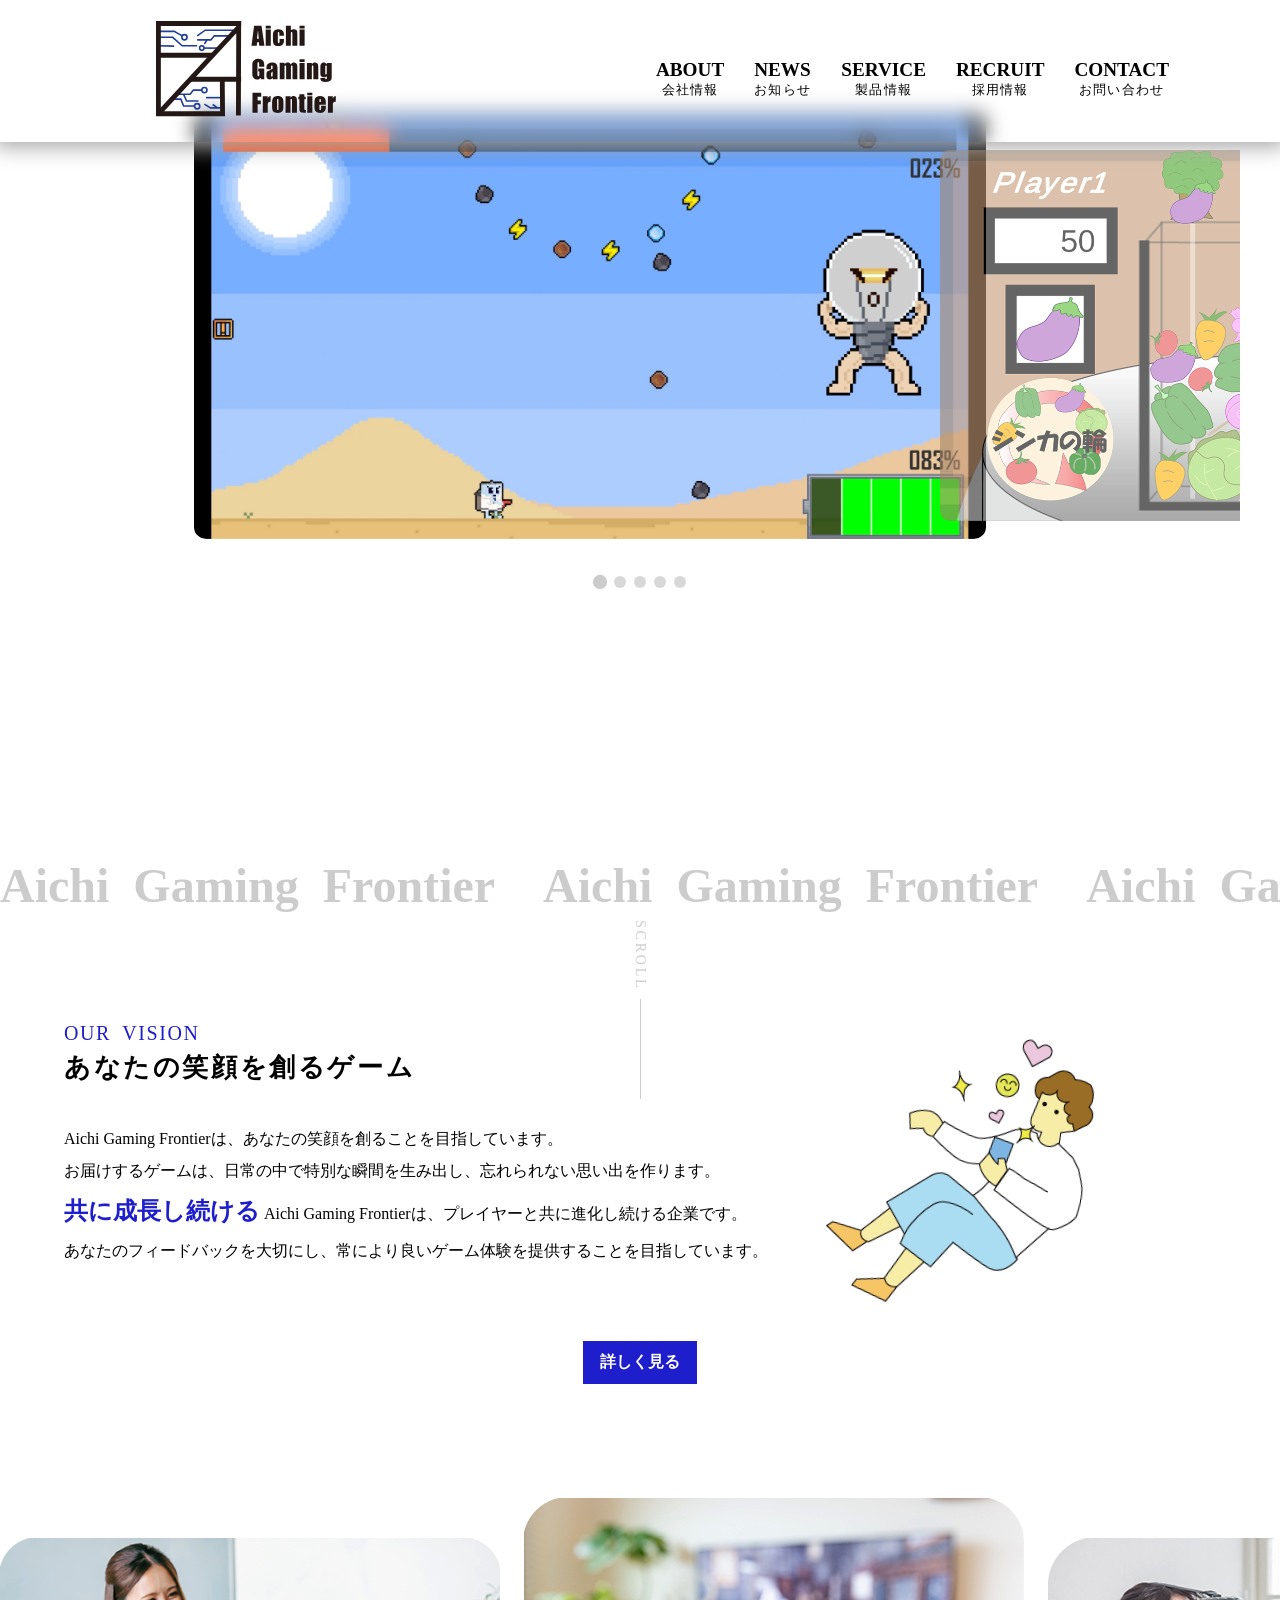
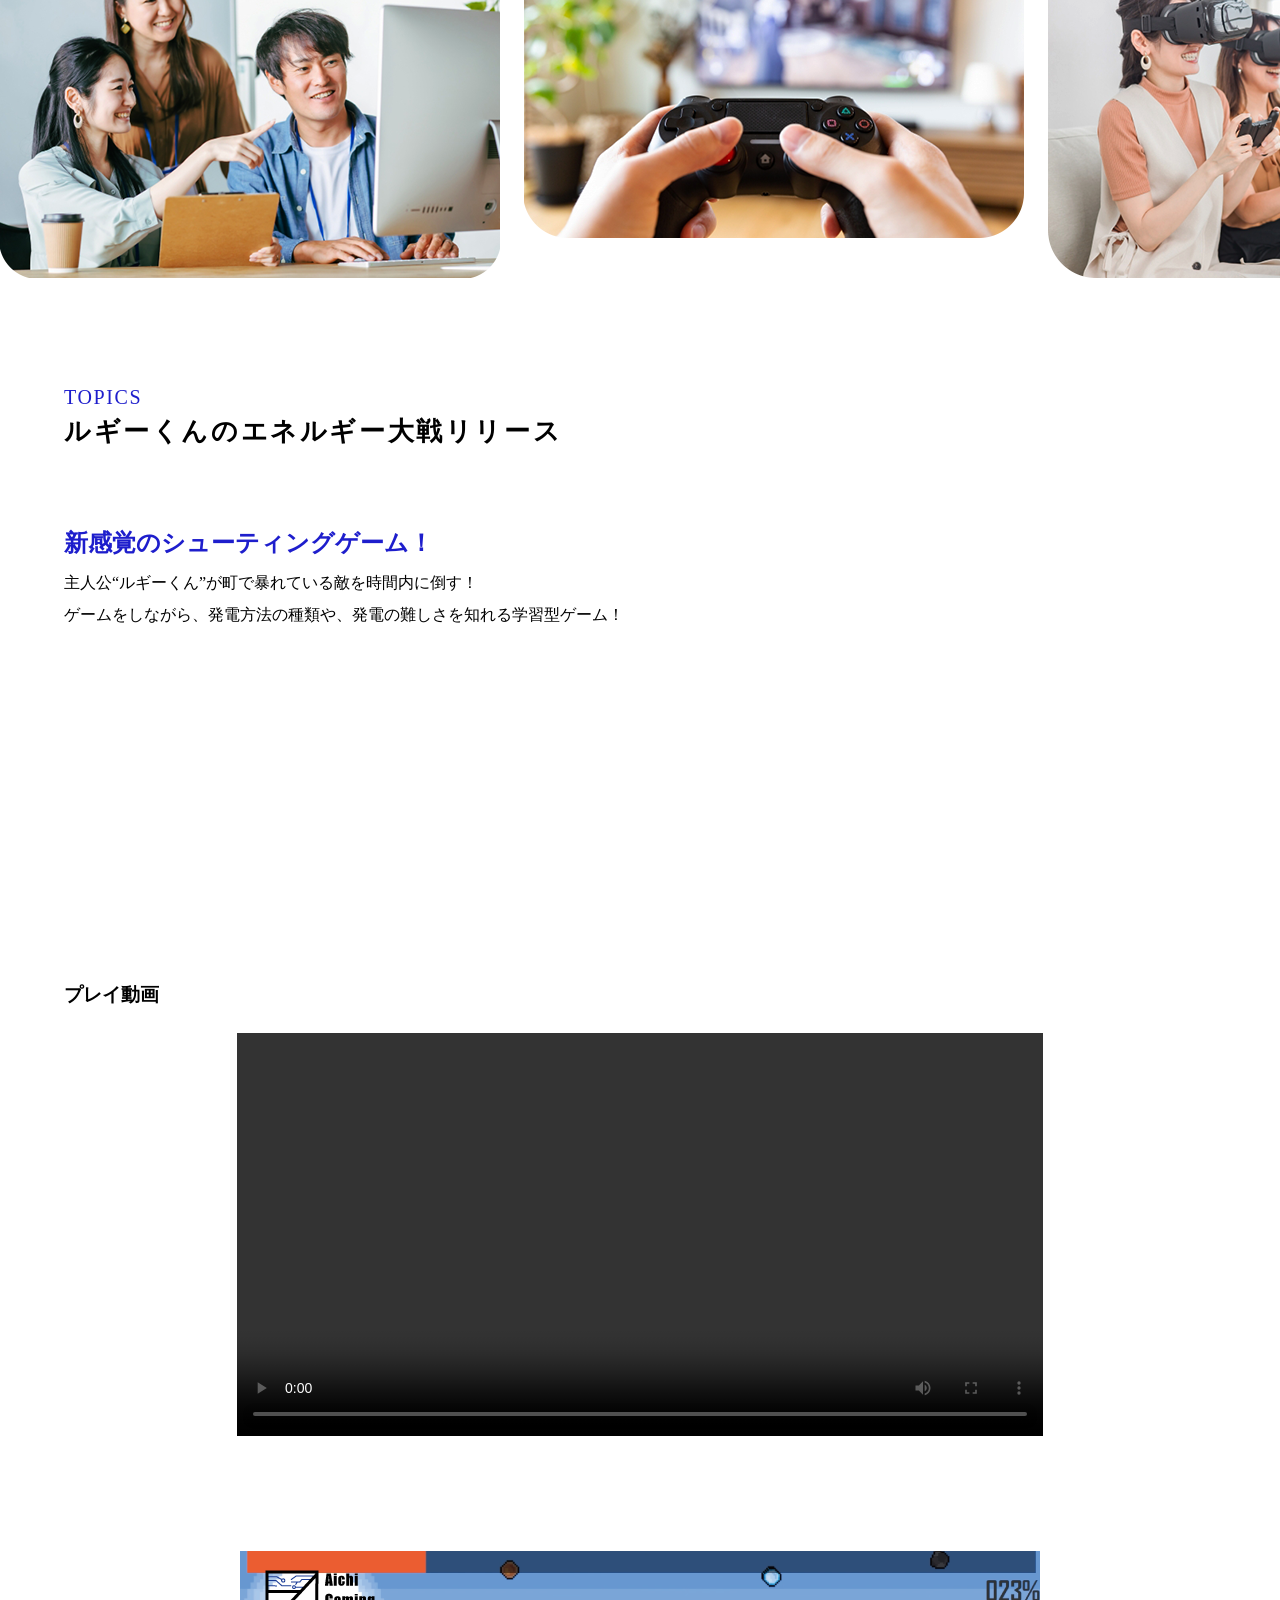
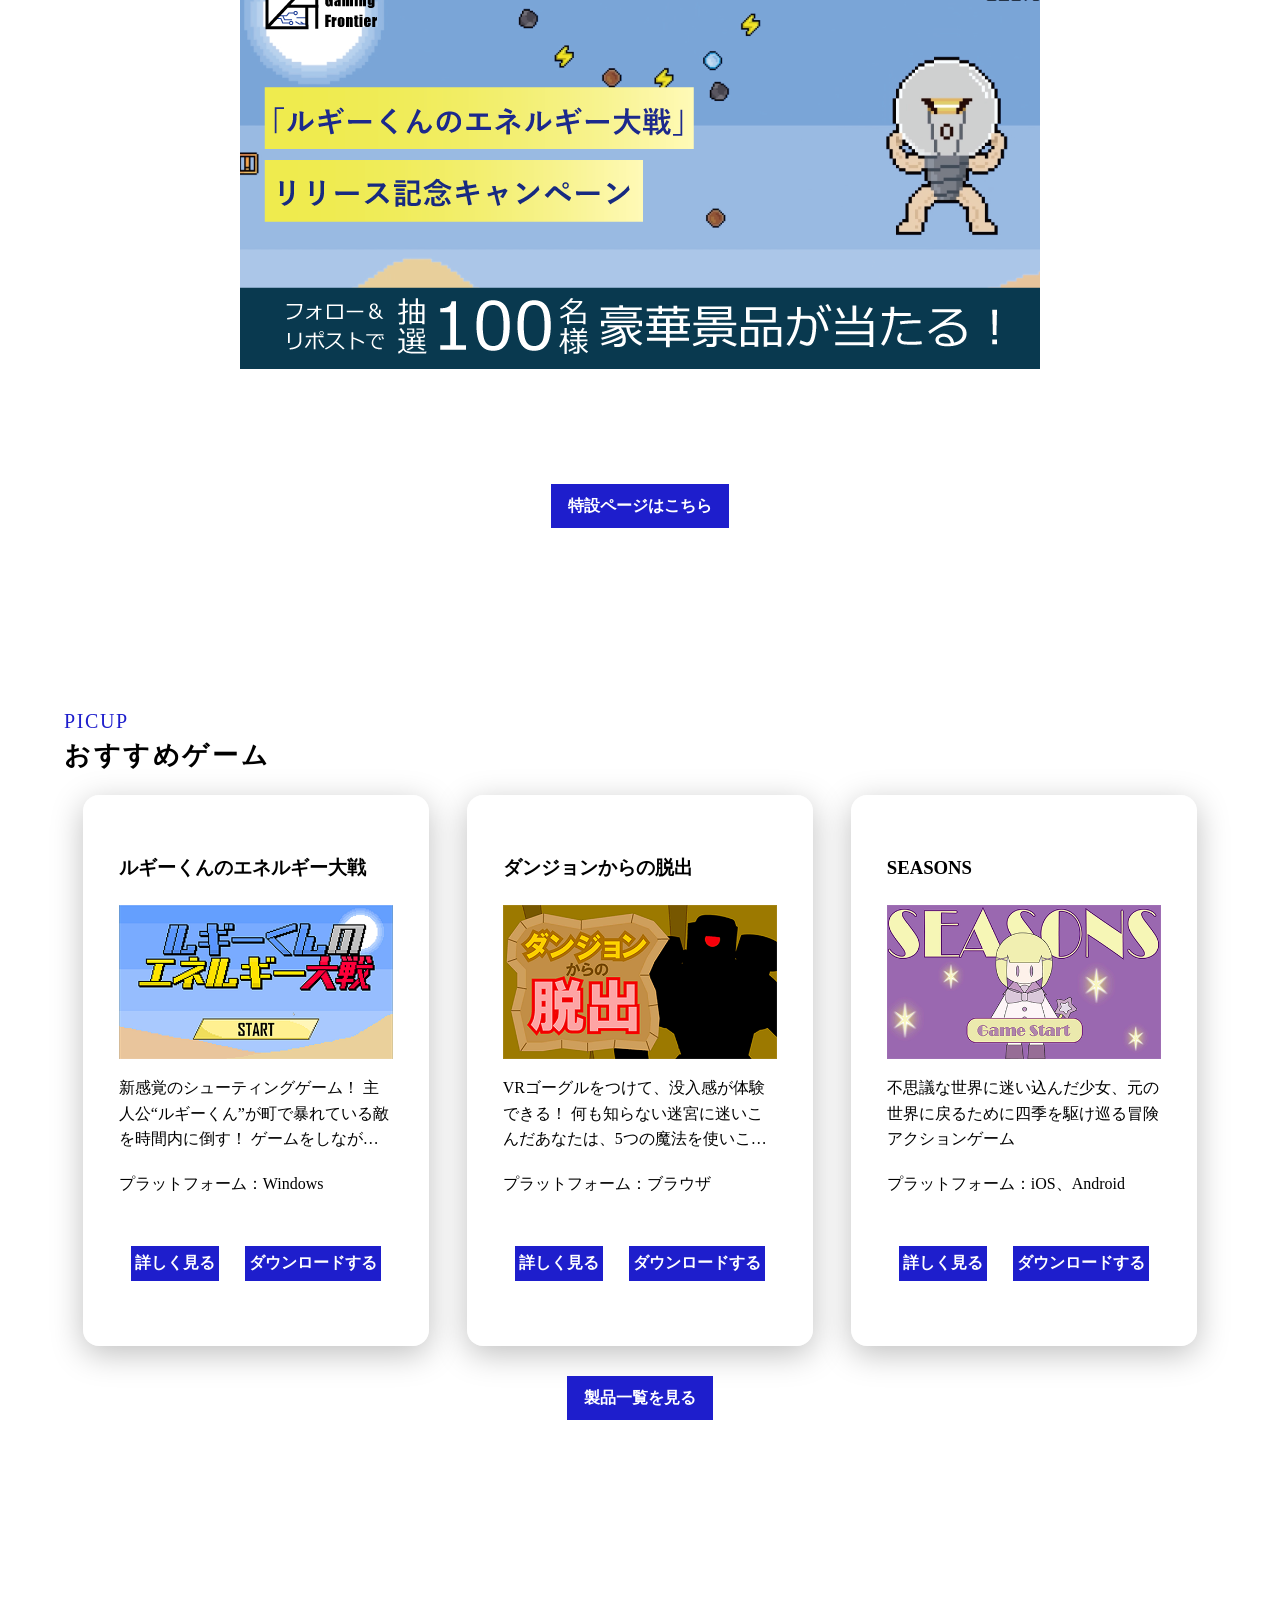
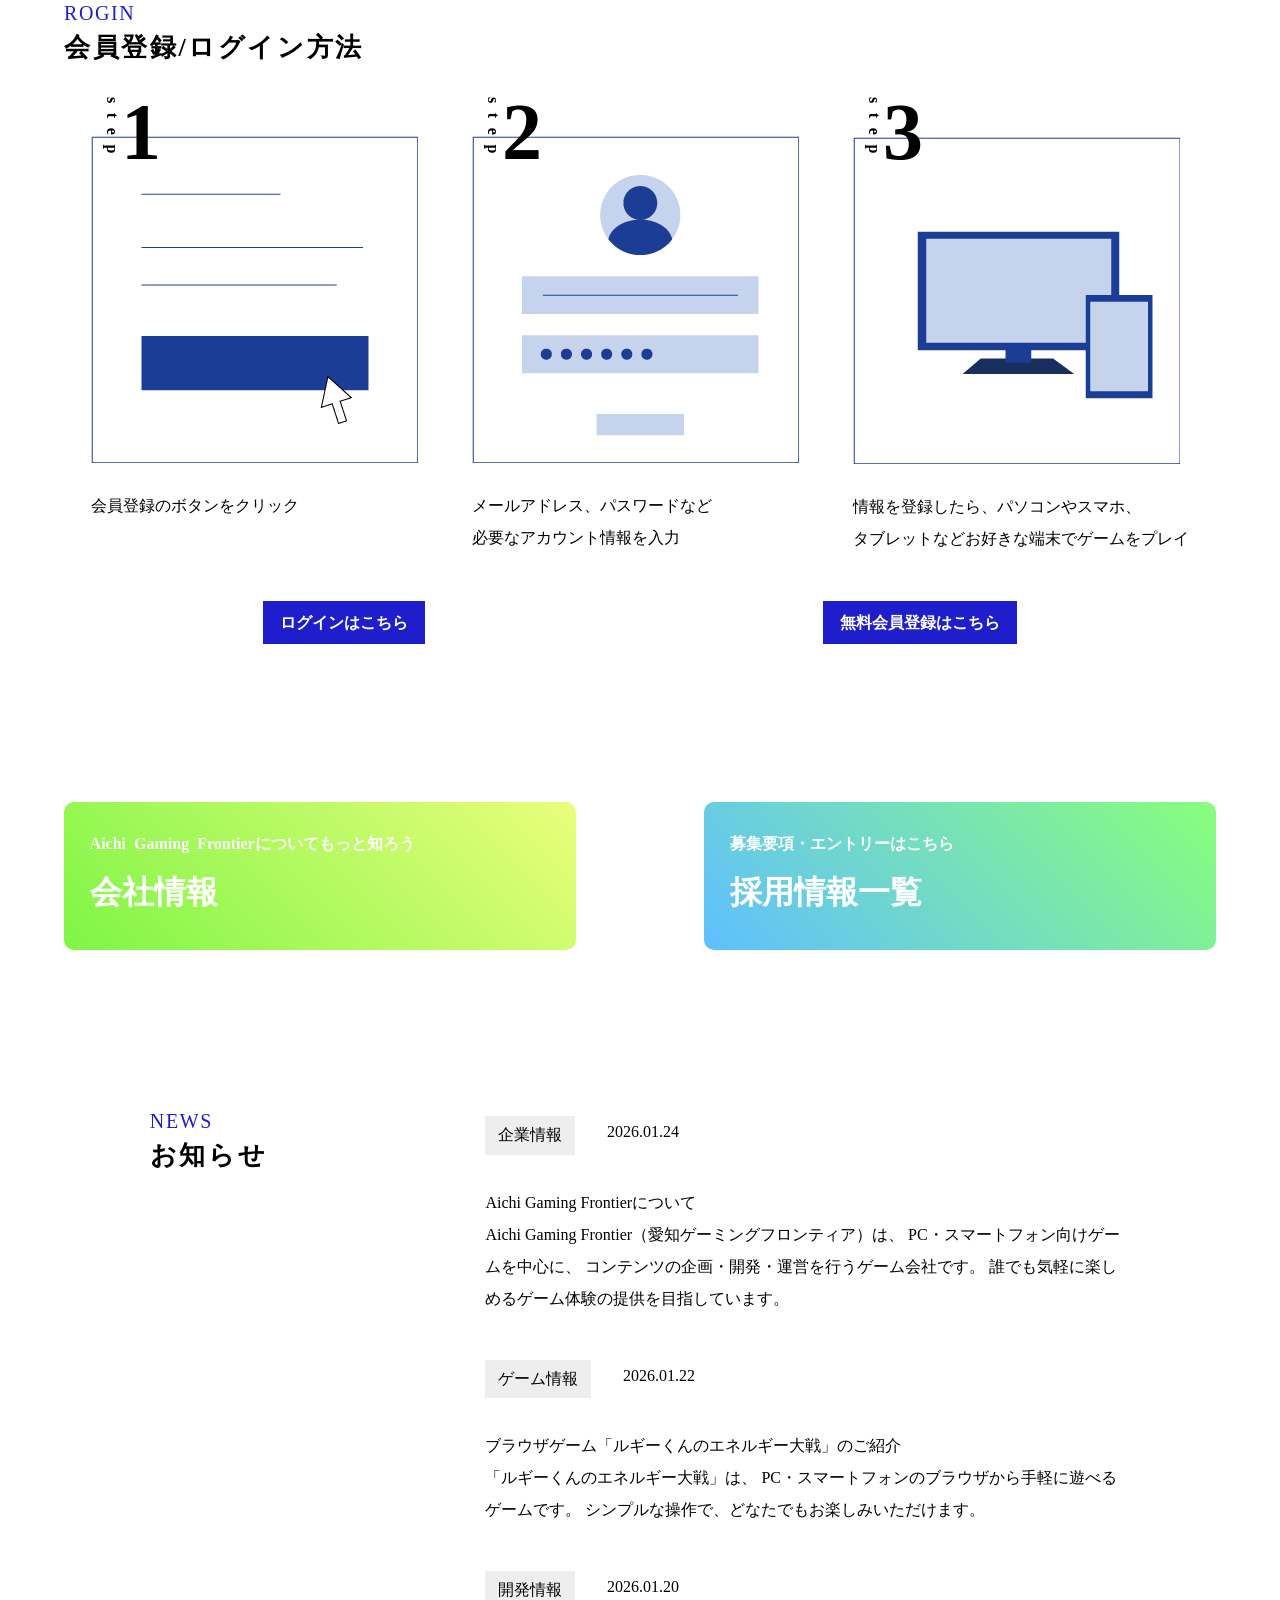
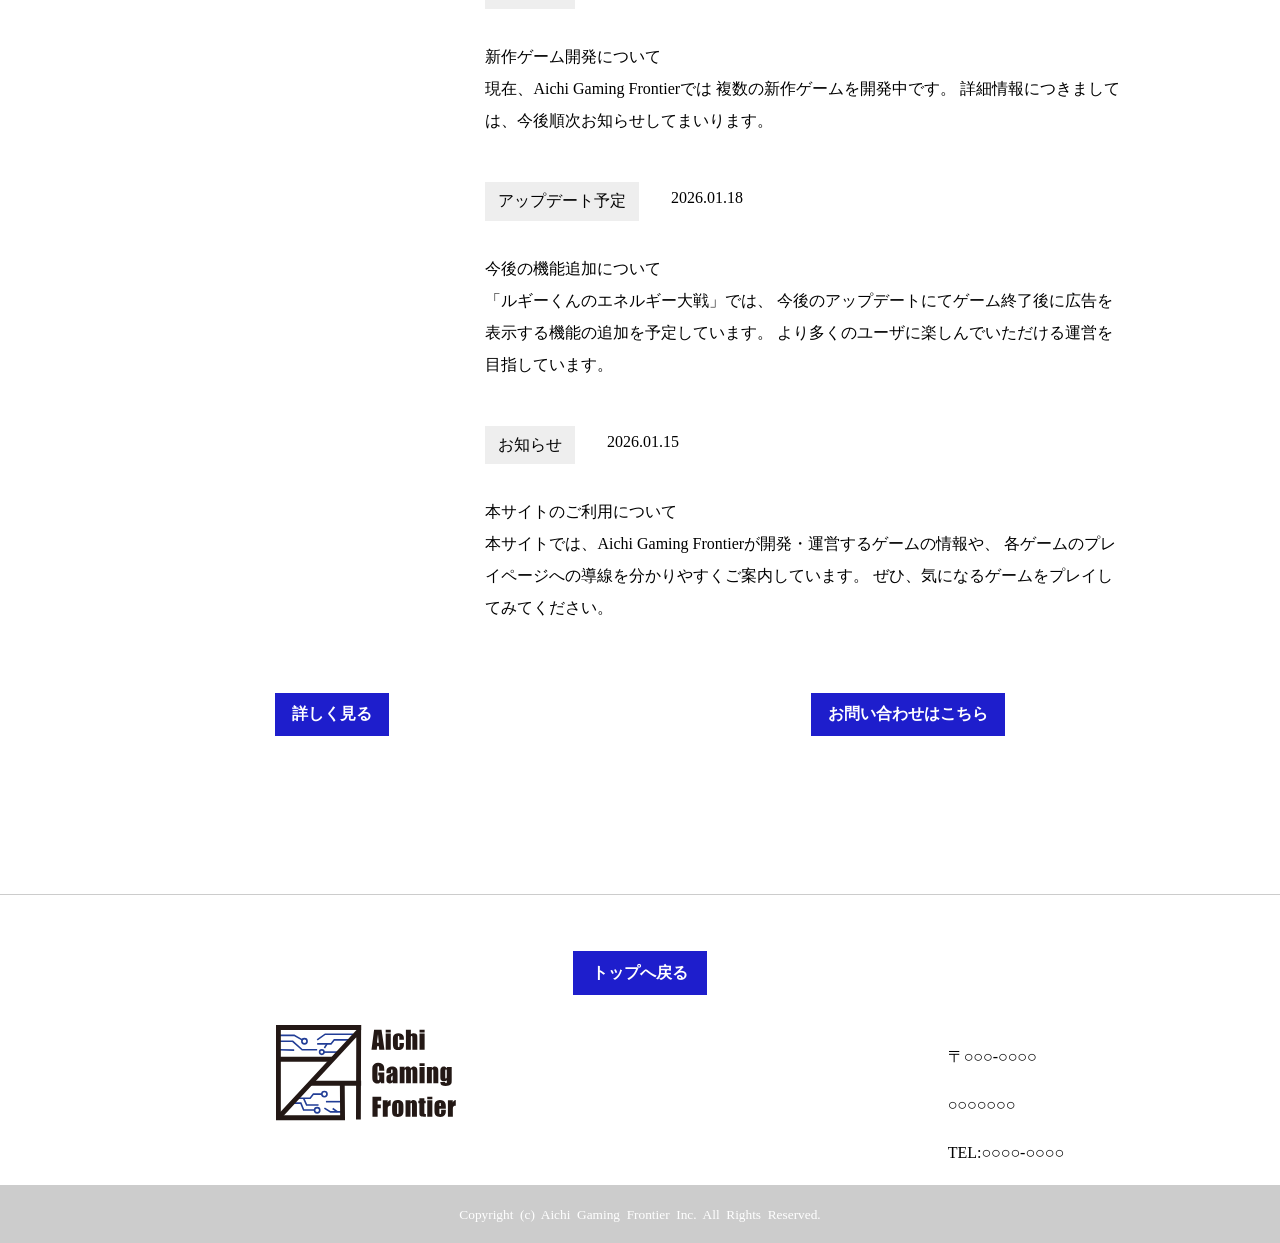
==== index.html @ b4a95373 "アビリンピックで模範解答として使用されたWebサイトです。" ====
<!DOCTYPE html>
<html lang="ja">
<head>
    <meta charset="UTF-8">
    <meta name="viewport" content="width=device-width, initial-scale=1.0">
    <title>Aichi&ensp;Gaming&ensp;Frontier</title>
    <link rel="stylesheet" href="style.css">
    <link rel="stylesheet" href="style-sp.css">
    <link rel="icon" href="./image/logo.png">
</head>
<body>
    <header class="header">
        <h1><a href="index.html"><img src="image/logo.svg" alt="Aichi Gaming Frontier" class="logo"></a></h1>
        <input type="checkbox" id="input">
        <label for="input" class="open"><span></span></label>
        <nav class="head-nav">
            <ul>
                <li>
                    <a href="dummy.html">
                        <span class="nav-en">ABOUT</span>
                        <span class="nav-ja">会社情報</span>
                    </a>
                </li>
                <li>
                    <a href="">
                        <span class="nav-en">NEWS</span>
                        <span class="nav-ja">お知らせ</span>
                    </a>
                </li>
                <li>
                    <a href="service.html">
                        <span class="nav-en">SERVICE</span>
                        <span class="nav-ja">製品情報</span>
                    </a>
                </li>
                <li>
                    <a href="">
                        <span class="nav-en">RECRUIT</span>
                        <span class="nav-ja">採用情報</span>
                    </a>
                </li>
                <li>
                    <a href="">
                        <span class="nav-en">CONTACT</span>
                        <span class="nav-ja">お問い合わせ</span>
                    </a>
                </li>
            </ul>
        </nav>
    </header>
    <div id="loading">
        <div class="loading-inner">
            <div class="loading-logo"><img src="image/logo.svg" alt="Aichi Gaming Frontier"></div>
            <p class="loading-text">NOW LOADING</p>
        </div>
    </div>
    <div class="carousel">
        <div class="carousel-track">
            <div class="slide">
                <img src="image/main_1.png" alt="ルギーくんのエネルギー大戦のプレイ画面">
            </div>
            <div class="slide">
                <img src="image/main-2.png" alt="フードゲームのプレイ画面">
            </div>
            <div class="slide">
                <img src="image/main-3.png" alt="Clean in the Seaのタイトル画面">
            </div>
            <div class="slide">
                <img src="image/main_4.png" alt="より良い町作り計画のタイトル画面">
            </div>
            <div class="slide">
                <img src="image/main_5.PNG" alt="SEASONSのタイトル画面">
            </div>
        </div>
        <div class="dots"></div>
    </div>
    <main class="main">
        <div class="scroll">
            <div class="scrollbar-text">
                <span>scroll</span>
            </div>
            <div class="scrollbar"></div>
        </div>
        <div class="marquee">
            <div class="marquee__inner">
                <span>Aichi&ensp;Gaming&ensp;Frontier</span>
                <span>Aichi&ensp;Gaming&ensp;Frontier</span>
                <span>Aichi&ensp;Gaming&ensp;Frontier</span>
            </div>
        </div>
        <section class="content">
            <h2>
                <span class="cont-en">OUR&ensp;VISION</span>
                <span class="cont-ja">あなたの笑顔を創るゲーム</span>
            </h2>
            <div class="flex-between">
                <p>Aichi Gaming Frontierは、あなたの笑顔を創ることを目指しています。<br>
                    お届けするゲームは、日常の中で特別な瞬間を生み出し、忘れられない思い出を作ります。
                    <br><span class="impact">共に成長し続ける</span>
                    Aichi Gaming Frontierは、プレイヤーと共に進化し続ける企業です。<br>あなたのフィードバックを大切にし、常により良いゲーム体験を提供することを目指しています。
                </p>
                <div class="float-wrap">
                    <img src="image/float.png" alt="スマホからにこちゃんマークやハートマークが飛び出しているイラスト" class="float-img">
                </div>
            </div>
            <a href="game.html" class="btn">詳しく見る</a>           
        </section>
        <div class="slider">
            <div class="slider-track">
                <img src="image/slide_1.png" />
                <img src="image/slide_2.png" />
                <img src="image/slide_3.png" />
                <img src="image/slide_4.png" />
                <img src="image/slide_5.png" />
                <img src="image/slide_6.png" />
                <img src="image/slide_7.png" />

                <img src="image/slide_1.png" />
                <img src="image/slide_2.png" />
                <img src="image/slide_3.png" />
                <img src="image/slide_4.png" />
                <img src="image/slide_5.png" />
                <img src="image/slide_6.png" />
                <img src="image/slide_7.png" />
            </div>
        </div>


        <section class="content">
            <h2>
                <span class="cont-en">TOPICS</span>
                <span class="cont-ja">ルギーくんのエネルギー大戦リリース</span>
            </h2>
            <img src="" alt="">
            <p><span class="impact">新感覚のシューティングゲーム！</span><br>主人公“ルギーくん”が町で暴れている敵を時間内に倒す！<br>
                ゲームをしながら、発電方法の種類や、発電の難しさを知れる学習型ゲーム！</p>
            <div class="img-wrap">
                <img src="image/game_1.PNG" alt="操作方法を紹介する画面の写真" class="fade-img">
                <img src="image/game_2.PNG" alt="リトライとタイトル画面へ遷移する画面の写真" class="fade-img">
                <img src="image/game_3.PNG" alt="風力発電の説明画面" class="fade-img">
            </div>
            <h3>プレイ動画</h3>
            <video src="image/ルギーくんのエネルギー大戦.mp4" controls></video>
            <img src="image/campaign.png" alt="リリース記念キャンペーン「ルギーくんのエネルギー大戦」リリースを記念して、豪華賞品がもらえるキャンペーンを開催！今すぐプレイしてSNSでシェアしよう！" class="campaign">
            <a href="rugi.html" class="btn">特設ページはこちら</a>           
        </section>


        <section class="content">
            <h2>
                <span class="cont-en">PICUP</span>
                <span class="cont-ja">おすすめゲーム</span>
            </h2>
            <div class="flex">
            <article class="service picup">
                    <h3>ルギーくんのエネルギー大戦</h3>
                    <img src="image/service_1.png" alt="">
                    <div class="service-body">
                        <p class="description">
                        新感覚のシューティングゲーム！
                        主人公“ルギーくん”が町で暴れている敵を時間内に倒す！
                        ゲームをしながら、発電方法の種類や、発電の難しさを知れる学習型ゲーム！
                        </p>
                        <p>プラットフォーム：Windows</p>
                    </div>
                    <div class="service-footer">
                        <a href="dummy.html" class="btn">詳しく見る</a>
                        <a href="dummy.html" class="btn">ダウンロードする</a>
                    </div>
                </article>
                <article class="service picup">
                    <h3>ダンジョンからの脱出</h3>
                    <img src="image/service_2.PNG" alt="">
                    <div class="service-body">
                        <p class="description">VRゴーグルをつけて、没入感が体験できる！
                            何も知らない迷宮に迷いこんだあなたは、5つの魔法を使いこなしてアイテムをゲットし、見事脱出できるか？
                        </p>
                        <p>プラットフォーム：ブラウザ</p>
                    </div>
                    <div class="service-footer">
                        <a href="dummy.html" class="btn">詳しく見る</a>                
                        <a href="dummy.html" class="btn">ダウンロードする</a>
                    </div>
                </article>
                <article class="service picup">
                    <h3>SEASONS</h3>
                    <img src="image/service_3.PNG" alt="">
                    <div class="service-body">
                        <p class="description">不思議な世界に迷い込んだ少女、元の世界に戻るために四季を駆け巡る冒険アクションゲーム</p>
                        <p>プラットフォーム：iOS、Android</p>
                    </div>
                    <div class="service-footer">
                        <a href="dummy.html" class="btn">詳しく見る</a>
                        <a href="dummy.html" class="btn">ダウンロードする</a>
                    </div>
                </article>
            </div>
            <a href="service.html" class="btn">製品一覧を見る</a>         
        </section>
        <section class="content">
            <h2>
                <span class="cont-en">ROGIN</span>
                <span class="cont-ja">会員登録/ログイン方法</span>
            </h2>
            <div class="flex">
                <div class="step-cont">
                    <span class="step">step</span>
                    <span class="step-num">1</span>
                    <img src="image/kaiin_1.png" alt="">
                    <p>会員登録のボタンをクリック</p>
                </div>
                <div class="step-cont">
                    <span class="step">step</span>
                    <span class="step-num">2</span>
                    <img src="image/kaiin_2.png" alt="">
                    <p>メールアドレス、パスワードなど<br>必要なアカウント情報を入力</p>
                </div>         
                <div class="step-cont">
                    <span class="step">step</span>
                    <span class="step-num">3</span>
                    <img src="image/kaiin_3.png" alt="">
                    <p>情報を登録したら、パソコンやスマホ、<br>タブレットなどお好きな端末でゲームをプレイ</p>
                </div>                
            </div>
            <div class="flex">
                <a href="dummy.html" class="btn">ログインはこちら</a>
                <a href="dummy.html" class="btn">無料会員登録はこちら</a>
            </div>
        </section>


        <div class="content flex-info">
            <a href="dummy.html" class="company-info">
                <p>Aichi&ensp;Gaming&ensp;Frontierについてもっと知ろう</p>
                <p>会社情報</p>
            </a>
            <a href="dummy.html" class="recruit-info">
                <p>募集要項・エントリーはこちら</p>
                <p>採用情報一覧</p>
            </a>
        </div>


        <section class="content">
            <div class="flex">
                <h2>
                    <span class="cont-en">NEWS</span>
                    <span class="cont-ja">お知らせ</span>
                </h2>
                <ul class="news">
                    <li>
                        <a href="dummy.html" class="news-a">
                            <div class="news-data">
                                <p class="tag">企業情報</p>
                                <p class="date">2026.01.24</p>
                            </div>
                            <p>Aichi Gaming Frontierについて<br>Aichi Gaming Frontier（愛知ゲーミングフロンティア）は、
                            PC・スマートフォン向けゲームを中心に、
                            コンテンツの企画・開発・運営を行うゲーム会社です。
                            誰でも気軽に楽しめるゲーム体験の提供を目指しています。</p>                
                        </a>
                    </li>
                    <li>
                        <a href="dummy.html" class="news-a">
                        <div class="news-data">
                            <p class="tag">ゲーム情報</p>
                            <p class="date">2026.01.22</p>
                        </div>
                        <p>ブラウザゲーム「ルギーくんのエネルギー大戦」のご紹介<br>「ルギーくんのエネルギー大戦」は、
                        PC・スマートフォンのブラウザから手軽に遊べるゲームです。
                        シンプルな操作で、どなたでもお楽しみいただけます。</p>                
                        </a>
                    </li>
                    <li>
                        <a href="dummy.html" class="news-a">
                            <div class="news-data">
                                <p class="tag">開発情報</p>
                                <p class="date">2026.01.20</p>
                            </div>
                            <p>新作ゲーム開発について<br>現在、Aichi Gaming Frontierでは
                            複数の新作ゲームを開発中です。
                            詳細情報につきましては、今後順次お知らせしてまいります。</p>
                        </a>
                    </li>
                    <li>
                        <a href="dummy.html" class="news-a">
                            <div class="news-data">
                                <p class="tag">アップデート予定</p>
                                <p class="date">2026.01.18</p>
                            </div>
                            <p>今後の機能追加について<br>「ルギーくんのエネルギー大戦」では、
                            今後のアップデートにてゲーム終了後に広告を表示する機能の追加を予定しています。
                            より多くのユーザに楽しんでいただける運営を目指しています。</p>
                        </a>                    
                    </li>
                    <li>
                        <a href="dummy.html" class="news-a">
                            <div class="news-data">
                                <p class="tag">お知らせ</p>
                                <p class="date">2026.01.15</p>
                            </div>
                            <p>本サイトのご利用について<br>本サイトでは、Aichi Gaming Frontierが開発・運営するゲームの情報や、
                            各ゲームのプレイページへの導線を分かりやすくご案内しています。
                            ぜひ、気になるゲームをプレイしてみてください。</p>
                        </a>                    
                    </li>
                </ul>
            </div>
            <div class="flex">
                <a href="dummy.html" class="btn">詳しく見る</a>
                <a href="dummy.html" class="btn">お問い合わせはこちら</a>
            </div>
        </section>


    </main>
    <footer class="footer">
        <a href="#" class="btn">トップへ戻る</a>
        <div class="flex">
            <div>
                <a href="index.html">
                    <img src="image/logo.svg" alt="Aichi Gaming Frontier" class="logo">
                </a>
            </div>
            <div>
                <p>〒○○○-○○○○</p>
                <p>○○○○○○○</p>
                <p>TEL:○○○○-○○○○</p>
            </div>
        </div>
        <div class="footer-small">
            <p><small>Copyright&ensp;(c)&ensp;Aichi&ensp;Gaming&ensp;Frontier&ensp;Inc.&ensp;All&ensp;Rights&ensp;Reserved.</small></p>
        </div>
    </footer>
    <script src="js/script.js"></script>
</body>
</html>
---- style.css ----
@charset 'utf-8';
/*共通部分*/
*{
    box-sizing: border-box;
}
html{
    scroll-behavior: smooth;
}
body{
    margin: 0;
    line-height: 2;
    font-size: 1em;
    font-family: "游ゴシック";
}
img,video{
    max-width: 100%;
    height: auto;
}
.flex{
    display: flex;
    justify-content: space-around;
}
.flex-wrap{
    align-items: flex-start;
    display: flex;
    justify-content: space-around;
    flex-wrap: wrap;
}
.flex-between{
    display: flex;
    justify-content: space-between;
}
.btn {
    display: block;
    text-decoration: none;
    color: #ffffff;
    font-weight: bold;
    background: #1e1ecc;
    padding: 0.5% 1.5%;
    margin: 30px auto;
    width: fit-content;
    position: relative;
    overflow: hidden;
    &::after{
        content: "";
        position: absolute;
        inset: -50%;
        background: linear-gradient(
            120deg,
            transparent 40%,
            rgba(255,255,255,0.8) 50%,
            transparent 60%
        );
        transform: translateX(-100%);
        opacity: 0;  
    }
    &:hover::after {
        animation: shine 0.6s ease-out;
    }
}
.impact{
    background: #ffffff;
    color: #1e1ecc;
    font-weight: bold;
    font-size: 1.5rem;
}
@keyframes shine {
  0% {
    transform: translateX(-100%);
    opacity: 0;
  }
  20% {
    opacity: 1;
  }
  100% {
    transform: translateX(100%);
    opacity: 0;
  }
}


/*header*/
.header{
    display: flex;
    justify-content: space-between;
    padding: 0 6rem;
    align-items: center;
    background-color: #ffffff;
    box-shadow: 0 0 20px 5px #a7a6a6;
    position: fixed;
    top: 0;
    left: 0;
    width: 100%;
    z-index: 1000;
    background: rgba(255, 255, 255, 0.3);
    backdrop-filter: blur(10px);
    -webkit-backdrop-filter: blur(10px);
}
#input{
    display: none;
}
.logo{
    display: block;
    margin: auto;
    width: 60%;
    height: auto;
}
.header ul{
    display: flex;
}
.header li{
    list-style: none;
    margin-inline: 15px;
}
.header a{
    color: black;
    text-decoration: none;
    transition: 0.3s;
    &:hover{
        color: #1e1ecc;
    }
}
.nav-en{
    text-align: center;
    font-size: 1.2rem;
    font-weight: bold;
}
.nav-ja{
    text-align: center;
    display: block;
    line-height: .08rem;
    letter-spacing: .08rem;
    font-size: 0.8rem;
}
.main-img{
    width: 100%;
    margin-top: 10%;
}


/*main*/
main{
    margin-top: 200px;
}
.cont-en{
    font-family: "Arial Black";
    font-size: 20px;
    font-weight: 400;
    letter-spacing: .08em;
    line-height: 1.5;
    display: block;
    margin-top: 8px;
    color: #1e1ecc;
}
.cont-ja{
    font-size: 26px;
    font-weight: bold;
    letter-spacing: .1em;
    line-height: 1.5;
    display: block;
}
.content{
    padding: 5%;
}


/*スライダー*/
.carousel{
    position: relative;
    max-width: 1200px;
    margin: 100px auto auto auto;
    padding: 50px;
    overflow: hidden;
}
.carousel-track{
    display: flex;
    transition: transform 0.8s ease;
}
.slide{
    flex: 0 0 60%;
    margin: 0 10px;
    transition: transform 0.3s ease;
    opacity: 0.6;
}
.slide img{
    width: 100%;
    height: auto;
    border-radius: 10px;
    display: block;
    gap: 50px;
}
.slide.active{
    transform: scale(1.2);
    opacity: 1;
}
.dots{
    display: flex;
    justify-content: center;
    margin-top: 5%;
    gap: 8px;
}
.dot{
    width: 12px;
    height: 12px;
    border-radius: 50%;
    background: #d8d8d8;
    cursor: pointer;
    transition: background 0.3s;
}
.dot.active{
    background: #ccc;
    scale: calc(1.2);
}


/*ローディング画面*/
#loading {
  position: fixed;
  inset: 0;
  background: linear-gradient(120deg, #0f2027, #203a43, #2c5364);
  display: flex;
  justify-content: center;
  align-items: center;
  z-index: 9999;
}

.loading-inner {
  text-align: center;
}

.loading-logo {
    width: 200px;
    opacity: 0;
    transform: translateX(-40px);
    transition: opacity 0.6s ease, transform 0.6s ease;
}
.loading-logo.is-active {
    opacity: 1;
    transform: translateX(0);
}

.loading-text {
    margin-top: 16px;
    font-size: 2rem;
    letter-spacing: 0.2em;
    opacity: 0;
    transition: opacity 0.4s ease;
}
.loading-text.is-active {
    opacity: 0.6;
}


/*スクロール*/
.scrollbar{
    position: relative;
    height: 200px;
}
.scrollbar-text{
  display: inline-block;
  position: absolute;
  bottom: -200px;
  padding: 10px 10px 110px;
  color: #ccc;
  font-size: 14px;
  line-height: 1;
  letter-spacing: 0.2em;
  text-transform: uppercase;
  writing-mode: vertical-lr;
  left: 50%;
  transform: translateX(-50%);
}
.scrollbar{
  position: absolute;
  left: 50%;
  transform: translateX(-50%);
  bottom: 1px;
}
.scrollbar::after {
  content: "";
  position: absolute;
  bottom: -200px;
  left: 0;
  width: 1px;
  height: 100px;
  background: #ccc;
  animation: liner 2.5s cubic-bezier(1, 0, 0, 1) infinite;
}
@keyframes liner {
  0% {
    transform: scale(1, 0);
    transform-origin: 0 0;
  }
  30% {
    transform: scale(1, 1);
    transform-origin: 0 0;
  }
  70% {
    transform: scale(1, 1);
    transform-origin: 0 100%;
  }
  100% {
    transform: scale(1, 0);
    transform-origin: 0 100%;
  }
}


/*無限スライド*/
.slider {
  overflow: hidden;
  width: 100%;
  height: 100%;
  padding: 40px 0;
}
.slider-track {
  display: flex;
  width: fit-content;
  animation: scroll 10s linear infinite;
}
.slider-track img {
  object-fit: cover;
  margin-right: 24px;
  border-radius: 20px;
}
.slider-track img:nth-child(odd) {
  transform: translateY(20px);
}
.slider-track img:nth-child(even) {
  transform: translateY(-20px);
}
@keyframes scroll {
  from {
    transform: translateX(0);
  }
  to {
    transform: translateX(-50%);
  }
}


/*ふわふわ浮いているようなアニメーション*/
.float-wrap{
    position: relative;
}
.float-img{
    display: block;
    margin: 0 auto;
    rotate: 8deg;
    animation: float 4s ease-in-out infinite;
    margin-top: -30%;
    margin-left: -50%;
}
@keyframes float {
  0% {
    transform: translateY(0) scale(1);
  }
  50% {
    transform: translateY(-12px) scale(1.02);
  }
  100% {
    transform: translateY(0) scale(1);
  }
}


/*ルギーくん*/
.campaign{
    display: block;
    margin: 10% auto;
}
.marquee {
    width: 100%;
    overflow: hidden;
    white-space: nowrap;
}
.marquee__inner {
    display: inline-flex;
    animation: marquee 15s linear infinite;
}
.marquee__inner span {
    font-weight: bold;
    padding-right: 3rem;
    font-size: 3rem;
    color: #ccc;
}
@keyframes marquee {
  0% {
    transform: translateX(0);
  }
  100% {
    transform: translateX(-50%);
  }
}
video{
    display: block;
    margin: auto;
    width: 70%;
}

.img-wrap{
   position: relative;
   width: 100%;
   margin-bottom: 30%;
}
.fade-img{
  position: absolute;
  left: 0;
  opacity: 0;
  animation-name: fade_in_image;
  animation-duration: 12s;
  animation-iteration-count: infinite;
}
.fade-img:nth-child(2){
  animation-delay: 4s;
}
.fade-img:nth-child(3){
  animation-delay: 8s;
}
@keyframes fade_in_image{
  0%{opacity: 0;}
  10%{ opacity: 1;}
  33%{opacity: 1; }
  43%{ opacity: 0;}
  100%{opacity: 0;}
}


/*ピックアップ*/
.picup{
    width: 30%;
}


/*会員登録/ログイン方法*/
.step-cont{
    position: relative;
    & img{
        margin-top: 15%;
    }
}
.step{
    position: absolute;
    top: 10px;
    left: 5px;
    writing-mode: vertical-lr;
    letter-spacing: 0.6rem;
    font-weight: bold;
}
.step-num{
    position: absolute;
    top: -35px;
    left: 30px;
    font-weight: bold;
    font-size: 5rem;
}


/*会社情報・採用情報一覧*/
.company-info,
.recruit-info{
    position: relative;
    display: block;
    width: 100%;
    padding: 20px;
    margin-bottom: 20px;
    border: none;
    overflow: hidden;
    text-decoration: none;
    border-radius: 10px;
    box-sizing: border-box;
    background: linear-gradient(45deg, #7ef547, #eafe7b);

    & p {
        position: relative;
        color: #ffffff;
        font-weight: bold;
        z-index: 3;
        margin: 0;
    }

    & p:nth-child(2) {
        font-size: 2rem;
    }

    &:hover p {
        color: #7ef547;
        z-index: 1000;
    }

    &::before {
        content: "";
        position: absolute;
        inset: 0;
        border: 4px solid #7ef547;
        border-radius: 10px;
        opacity: 0;
        z-index: 2;
        pointer-events: none;
        transition: opacity 0.3s;
    }
    &::after {
        content: "";
        position: absolute;
        width: 200%;
        height: 200%;
        background: #ffffff;
        border-radius: 50%;
        top: 100%;
        left: 100%;
        transform: translate(-50%, -50%) scale(0);
        opacity: 0;
        pointer-events: none;
        z-index: 1;
        transition: transform 0.6s ease-out;
    }

    &:hover::after {
        transform: translate(-50%, -50%) scale(3);
        opacity: 1;
    }

    &:hover::before {
        opacity: 1;
    }
}

.recruit-info{
    background: linear-gradient(45deg, #5fbfff, #8afe7b);

    &:hover p {
        color: #5fbfff;
    }

    &::before {
        border: 4px solid #5fbfff;
    }
}

@media (min-width: 767px){

    .flex-info{
        display: flex;
        justify-content: space-around;
        padding: 0;
    }

    .company-info,
    .recruit-info{
        width: 40%;
        padding: 2%;
        margin: 5%;
    }
}


/*お知らせ*/
.news{
    width: 60%;
    & li{
        list-style: none;
    }
}
.news-a{
    display: block;
    padding: 1%;
    color: #000;
    text-decoration: none;
    transition: 0.3s;
    &:hover{
        background: #eeeeee;
    }
    &:hover .tag{
        background-color: #ffffff;
    }
}
.news-data{
    display: flex;
    gap: 2rem;
}
.tag{
    display: block;
    background-color: #eeeeee;
    width: fit-content;
    padding: 0.5% 2%;

}


/*ゲーム紹介*/
.services {
    display: grid;
    grid-template-columns: repeat(2, 1fr);
    gap: 150px;
    align-items: stretch;
}
.service {
    display: flex;
    flex-direction: column;
    padding: 3%;
    background: rgba(255, 255, 255, 0.2);
    backdrop-filter: blur(10px);
    border-radius: 16px;
    border: 1px solid rgba(255, 255, 255, 0.3);
    box-shadow: 0 8px 32px rgba(0, 0, 0, 0.25);
}
.service-body {
    flex: 1;
}
.description {
    display: -webkit-box;
    -webkit-line-clamp: 3;
    -webkit-box-orient: vertical;
    overflow: hidden;
    line-height: 1.6;
}
.service-footer {
    display: flex;
    margin-top: auto;
}


/*footer*/
.footer-small{
    text-align: center;
    background: #ccc;
    color: #ffffff;
    padding: 1%;
    & p{
        margin: 0;
    }
}
.footer{
    margin-top: 5%;
    padding-top: 2%;
    border-top: 1px solid #ccc;
}
---- style-sp.css ----
@charset 'utf-8';
@media screen and (max-width:767px) {
  .services {
    grid-template-columns: 1fr;
  }
  .flex-between{
    display: block;
  }
  .flex{
    display: block;
  }
  .float-img{
    width: 60%;
    margin-top: 10%;
    margin-left: 15%;
  }
  .scrollbar-text{
    bottom: 70px;
  }
  .scrollbar::after{
    bottom: 70px;
  }
  .img-wrap{
    margin-bottom: 80%;
  }
  .picup{
    width: 100%;
    margin: 10% auto;
  }
  .step-cont{
    display: block;
    margin: 25% auto;
  }
  .step-cont img{
    display: block;
    margin: auto;
  }
  .step{
    top: -30px;
    left: 25px;
  }
  .step-num{
    top: -75px;
    left: 50px;
  }
  .news{
    width: 100%;
    padding: 0;
  }
  .footer img{
    display: block;
    margin: auto;
  }
  .footer .flex{
    text-align: center;
    display: block;
    margin: auto;
  }
  .header{
    padding: 0;
  }
  .logo{
    width: 30%;
    margin-left: 30px;
  }
  .nav-ja{
    display: inline;
  }
  /*ハンバーガーメニュー*/
  .head-nav{
    display: flex;
    justify-content: center;
    align-items: center;
    text-align: center;
    position: fixed;
    width: 100%;
    left: 100%;
    top: 0;
    width: 100vw;
    height: 100vh;
    background-color: #fff;
    color: #000;
    z-index: 100;
    line-height: 3;
    transition: 0.5s;
    border-radius: 0;
  }
  .head-nav ul{
    padding: 0;
    display: block;
    width: 100%;
  }
  .head-nav li{
    border-bottom: 1px solid #1e1ecc;
    padding: 5px;
    text-align: left;
  }
  .head-nav li:hover{
    border-bottom: 2px solid #1e1ecc;
  }

  .head-nav li:hover a{
    color: #1e1ecc;
  }
  .nav-en{
    text-align: left;
    margin: 10px;
    display: inline;
  }
  .open{
    display: flex;
    justify-content: center;
    align-items: center;
    width: 60px;
    height: 60px;
    background-color: #1e1ecc;
    position: absolute;
    top: 15px;
    right: 10px;
    cursor: pointer;
    z-index: 1000;
  }
  .open span,.open span::before,.open span::after{
    content: '';
    display: block;
    width: 25px;
    height: 3px;
    background-color: #fff;
    position: absolute;
    transition: 0.5s;
  }
  .open span::before{
    bottom: 10px;
  }
  .open span::after{
    top: 10px;
  }
  #input:checked~.open span{
    background: rgba(255, 255, 255, 0);
  }
  #input:checked~.open span::before{
    bottom: 0px;
    transform: rotate(45deg);
  }
  #input:checked~.open span::after{
    top: 0px;
    transform: rotate(-45deg);
  }
  .head-nav ul{
    display: block;
  }
  #input:checked~.head-nav{
    left: 0;
  }
  #input{
    display: none;
  }
}
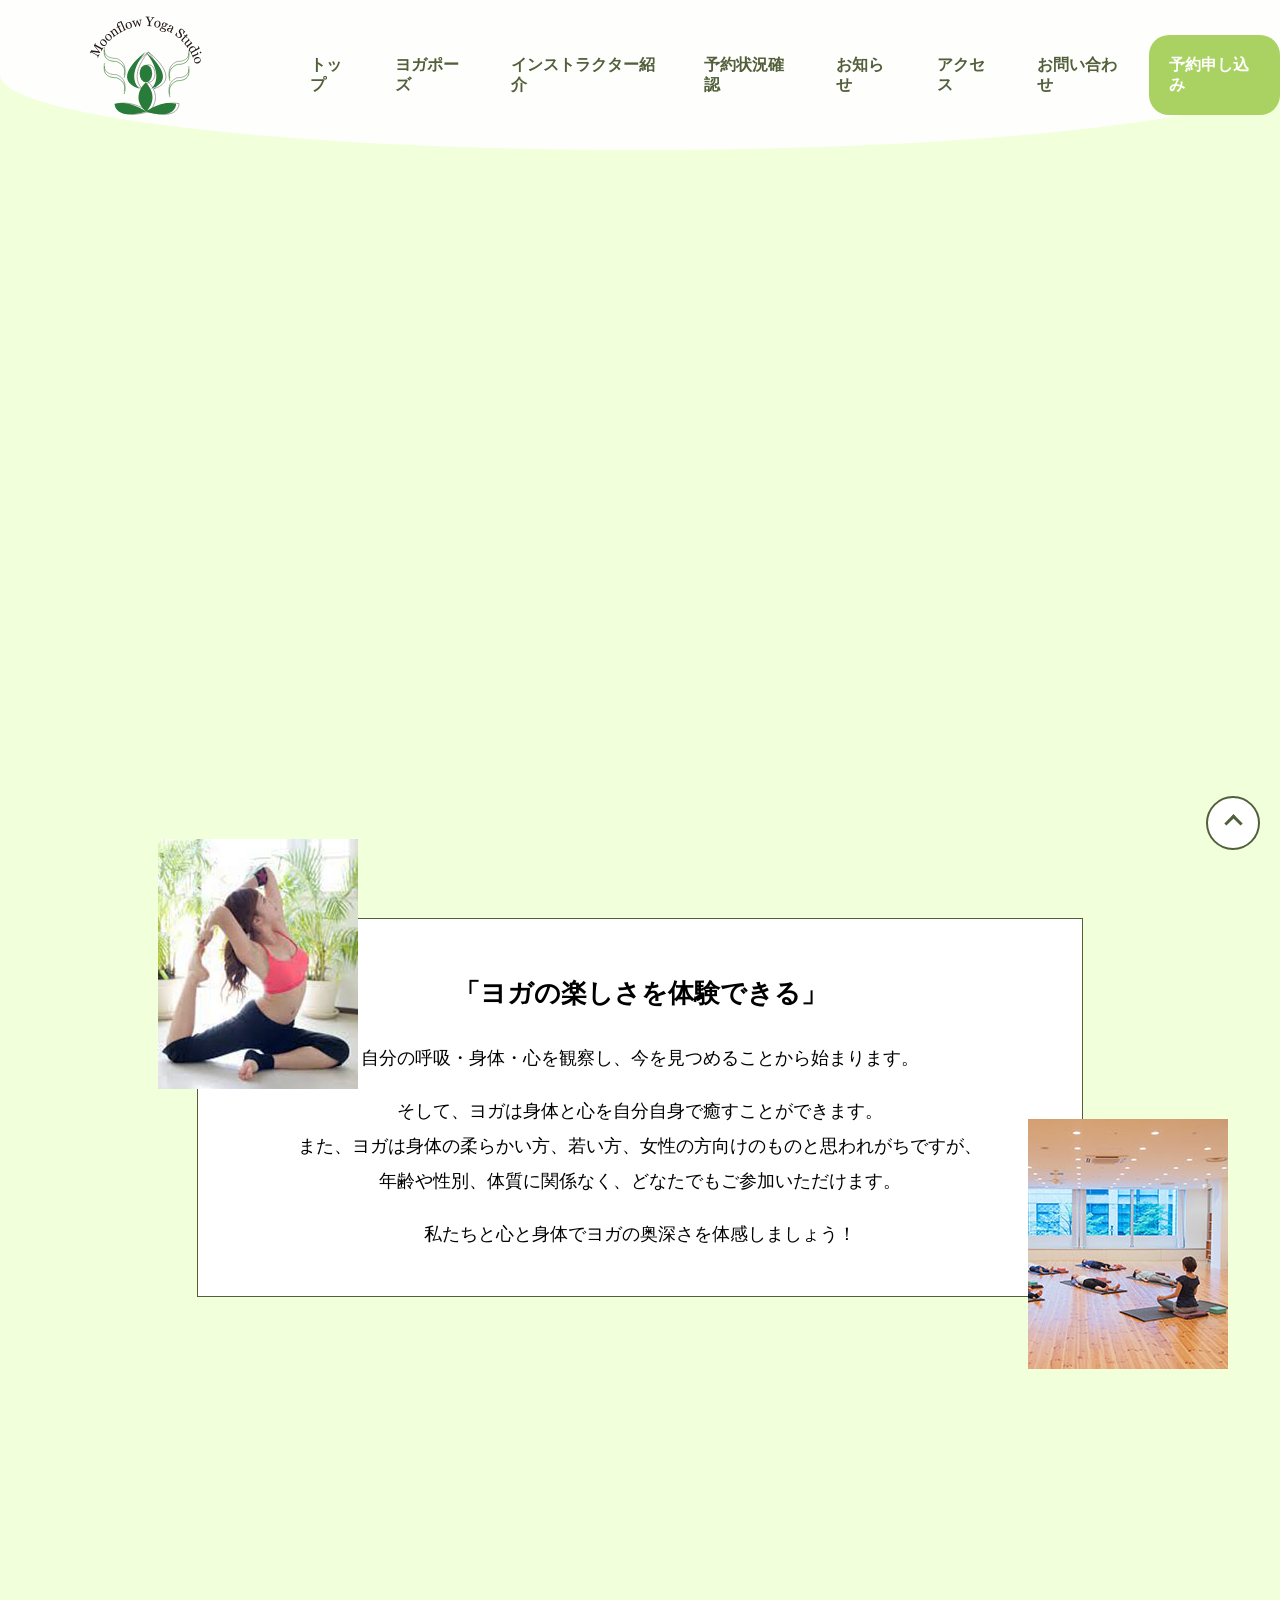
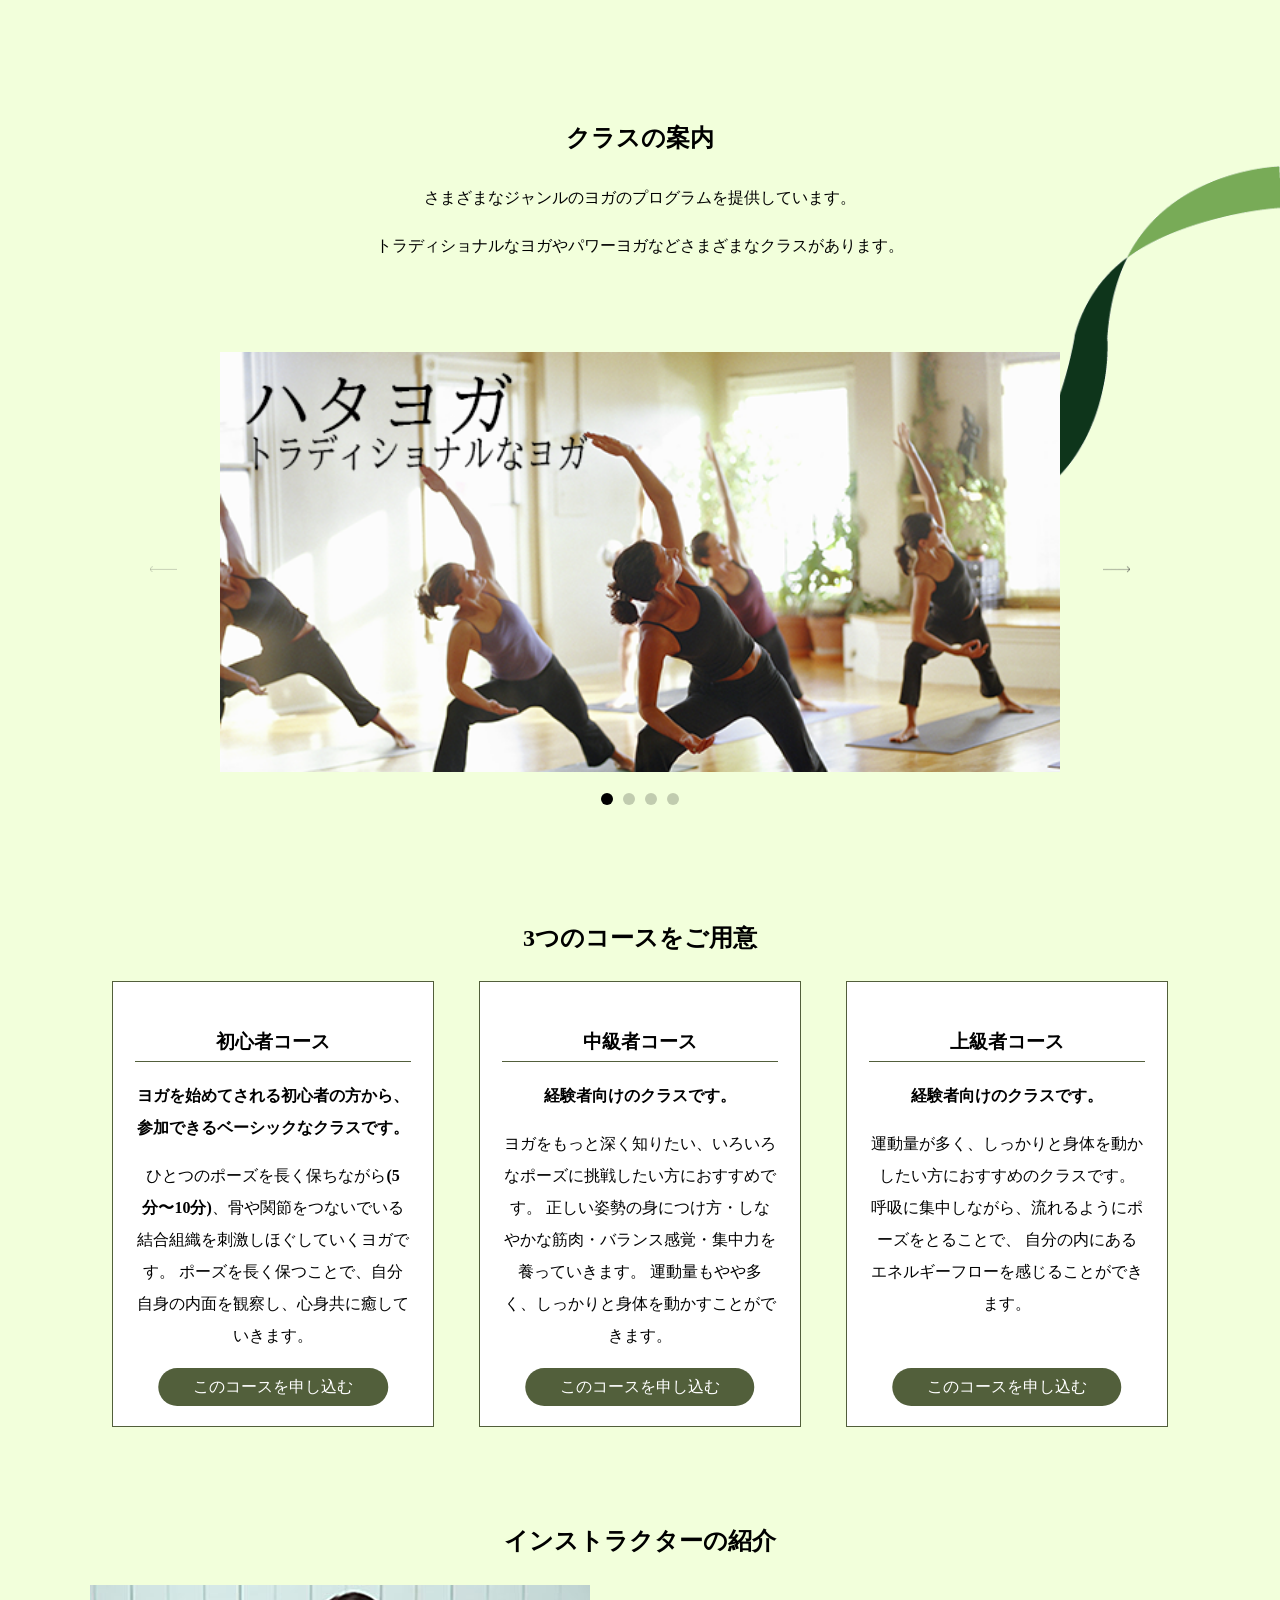
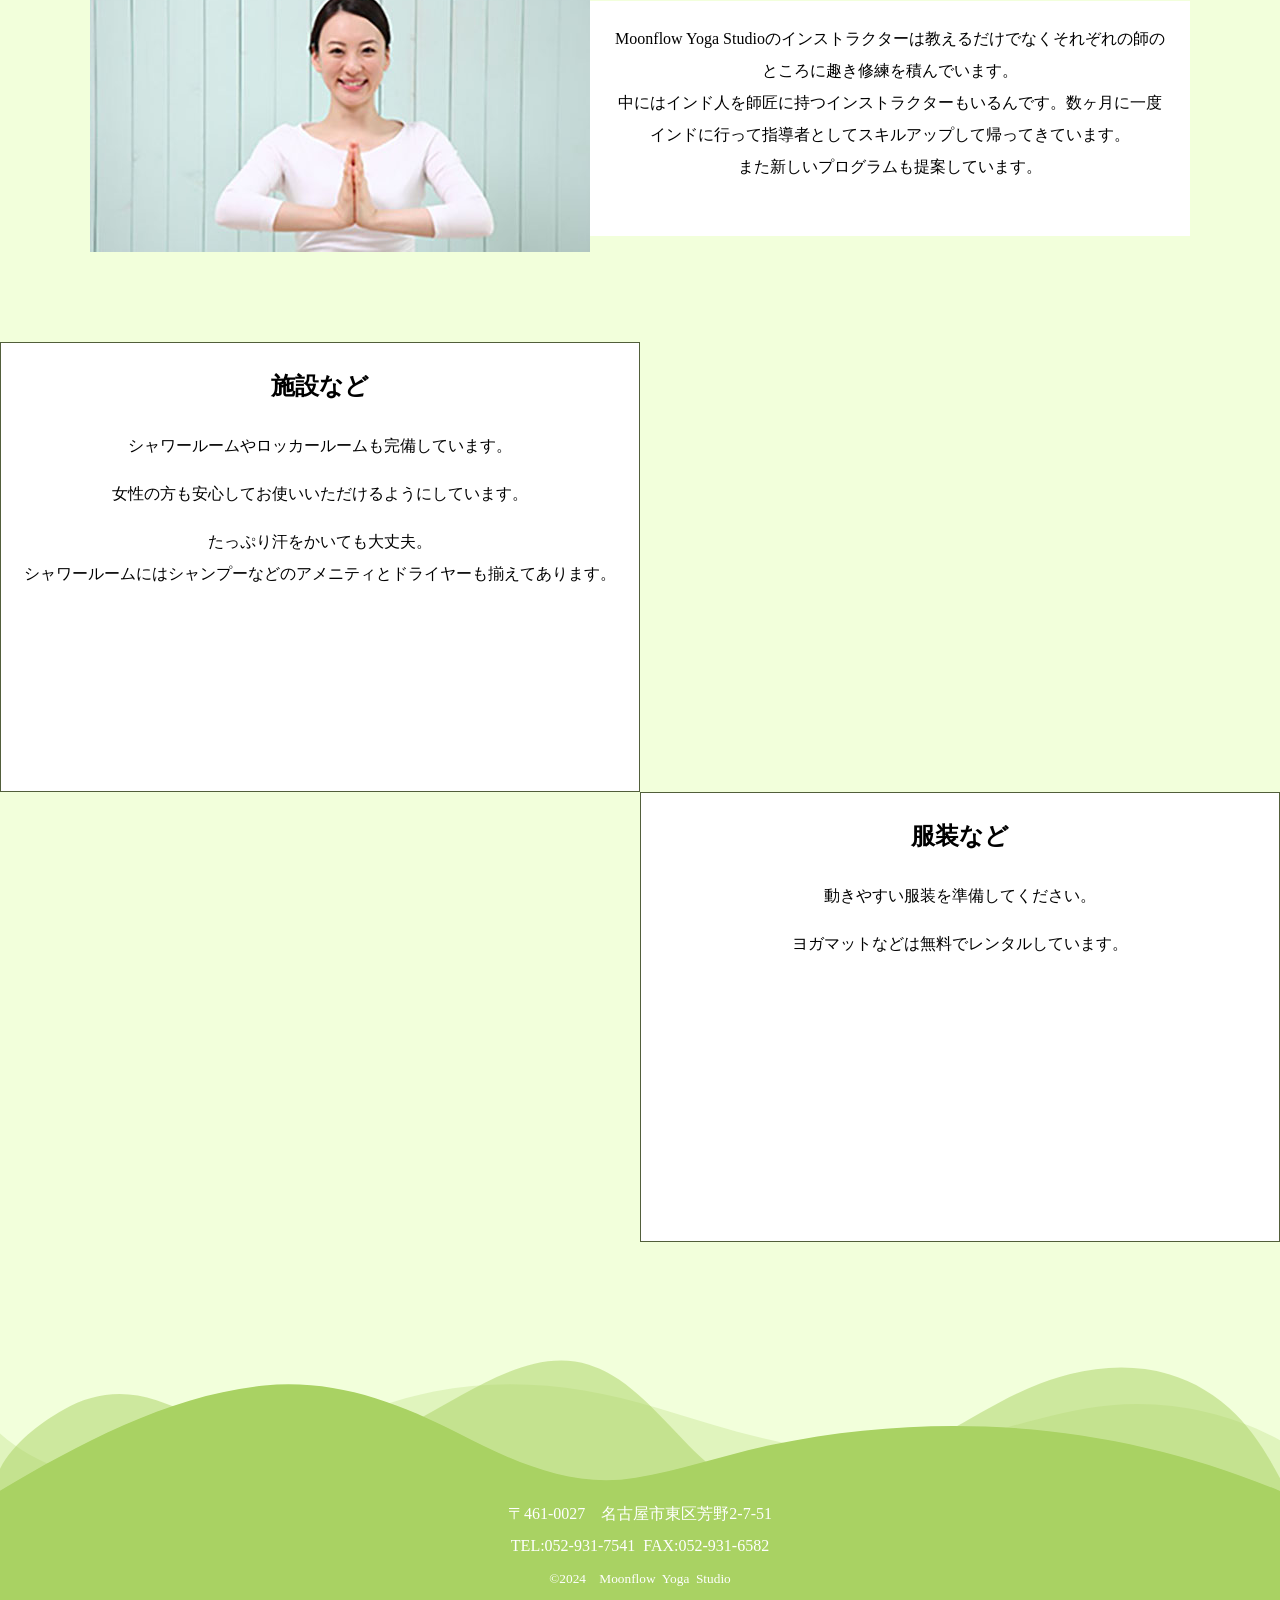
==== commit 34c08dc2: "Moonflow Yoga Studioという架空のヨガ教室のWebサイト" ====
--- a/index.html
+++ b/index.html
@@ -3,335 +3,184 @@
 <head>
     <meta charset="UTF-8">
     <meta name="viewport" content="width=device-width, initial-scale=1.0">
-    <title>Aichi&ensp;Gaming&ensp;Frontier</title>
+    <title>Moonflow Yoga Studio</title>
     <link rel="stylesheet" href="style.css">
-    <link rel="stylesheet" href="style-sp.css">
-    <link rel="icon" href="./image/logo.png">
+    <link rel="stylesheet" href="https://cdn.jsdelivr.net/npm/swiper@11/swiper-bundle.min.css"/>
+    <script src="https://cdn.jsdelivr.net/npm/swiper@11/swiper-bundle.min.js"></script>
 </head>
 <body>
     <header class="header">
-        <h1><a href="index.html"><img src="image/logo.svg" alt="Aichi Gaming Frontier" class="logo"></a></h1>
+        <h1><a href="index.html"><img src="images/logo.svg" alt="Moonflow Yoga Studio"></a></h1>
         <input type="checkbox" id="input">
         <label for="input" class="open"><span></span></label>
-        <nav class="head-nav">
+        <nav class="nav">
             <ul>
-                <li>
-                    <a href="dummy.html">
-                        <span class="nav-en">ABOUT</span>
-                        <span class="nav-ja">会社情報</span>
-                    </a>
-                </li>
-                <li>
-                    <a href="">
-                        <span class="nav-en">NEWS</span>
-                        <span class="nav-ja">お知らせ</span>
-                    </a>
-                </li>
-                <li>
-                    <a href="service.html">
-                        <span class="nav-en">SERVICE</span>
-                        <span class="nav-ja">製品情報</span>
-                    </a>
-                </li>
-                <li>
-                    <a href="">
-                        <span class="nav-en">RECRUIT</span>
-                        <span class="nav-ja">採用情報</span>
-                    </a>
-                </li>
-                <li>
-                    <a href="">
-                        <span class="nav-en">CONTACT</span>
-                        <span class="nav-ja">お問い合わせ</span>
-                    </a>
-                </li>
+                <li><a href="index.html">トップ</a></li>
+                <li><a href="pause.html">ヨガポーズ</a></li>
+                <li><a href="dummy.html">インストラクター紹介</a></li>
+                <li><a href="dummy.html">予約状況確認</a></li>
+                <li><a href="dummy.html">お知らせ</a></li>
+                <li><a href="dummy.html">アクセス</a></li>
+                <li><a href="dummy.html">お問い合わせ</a></li>
+                <li><a href="dummy.html" class="reservation">予約申し込み</a></li>
             </ul>
         </nav>
     </header>
-    <div id="loading">
-        <div class="loading-inner">
-            <div class="loading-logo"><img src="image/logo.svg" alt="Aichi Gaming Frontier"></div>
-            <p class="loading-text">NOW LOADING</p>
+    <div class="imgWrap">
+        <picture class="fadeImg">
+            <source srcset="images/sp_mainvisual_1.png" media="(max-width:414px)">
+            <img src="images/mainvisual_1.png" alt="いつでも誰でもヨガの楽しさを">
+        </picture>
+        <picture class="fadeImg">
+            <source srcset="images/sp_mainvisual_2.png" media="(max-width:414px)">
+            <img src="images/mainvisual_2.png" alt="さまざまなクラスとコースで自分にあったヨガを">
+        </picture>
+        <picture class="fadeImg">
+            <source srcset="images/sp_mainvisual_3.png" media="(max-width:414px)">
+            <img src="images/mainvisual_3.png" alt="呼吸・ポーズ・瞑想で安らぎのひと時を">
+        </picture>
+    </div>
+    <main class="main">
+        <section class="content mainCont big">
+            <img src="images/index_1.jpg" alt="ヨガのポーズをしている女性" class="mainContchild">
+            <img src="images/index_2.jpg" alt="講師の指示にしたがって寝そべっている生徒たち" class="mainContchild2">
+            <h2>「ヨガの楽しさを体験できる」</h2>
+            <p>自分の呼吸・身体・心を観察し、今を見つめることから始まります。</p>
+            <p>そして、ヨガは身体と心を自分自身で癒すことができます。<br>また、ヨガは身体の柔らかい方、若い方、女性の方向けのものと思われがちですが、<br>年齢や性別、体質に関係なく、どなたでもご参加いただけます。
+            <p>私たちと心と身体でヨガの奥深さを体感しましょう！</p>
+        </section>
+        <div class="bbs">
+            <ul>
+              <li>Moonflow Yoga Studio</li>
+              <li>Moonflow Yoga Studio</li>
+              <li>Moonflow Yoga Studio</li>
+              <li>Moonflow Yoga Studio</li>
+              <li>Moonflow Yoga Studio</li>
+              <li>Moonflow Yoga Studio</li>
+              <li>Moonflow Yoga Studio</li>
+              <li>Moonflow Yoga Studio</li>
+            </ul>
+            <ul>
+              <li>Moonflow Yoga Studio</li>
+              <li>Moonflow Yoga Studio</li>
+              <li>Moonflow Yoga Studio</li>
+              <li>Moonflow Yoga Studio</li>
+              <li>Moonflow Yoga Studio</li>
+              <li>Moonflow Yoga Studio</li>
+              <li>Moonflow Yoga Studio</li>
+              <li>Moonflow Yoga Studio</li>
+            </ul>
+        </div>
+        <div class="ribonCont1">
+        <section class="content">
+            <h2>クラスの案内</h2>
+            <p>さまざまなジャンルのヨガのプログラムを提供しています。</p>
+            <p>トラディショナルなヨガやパワーヨガなどさまざまなクラスがあります。</p>
+            <img src="images/ribon_1.png" alt="" class="ribon">
+        </div>
+        <!-- スライド -->
+        <div class="lp-slide">
+            <div class="lp-slide_wrapper">
+            <div class="swiper mySwiper">
+                <div class="swiper-wrapper">
+                <div class="swiper-slide">
+                    <!-- スライド１の画像 -->
+                    <div class="slide-img_wrapper"><img class="slide-img" src="images/slider_1.png"
+                        alt="スライド１">
+                    </div>
+                </div>
+                <div class="swiper-slide">
+                    <!-- スライド２の画像 -->
+                    <div class="slide-img_wrapper"><img class="slide-img" src="images/slider_2.png" alt="スライド２">
+                    </div>
+                </div>
+                <div class="swiper-slide">
+                    <!-- スライド３の画像 -->
+                    <div class="slide-img_wrapper"><img class="slide-img" src="images/slider_3.png" alt="スライド３">
+                    </div>
+                </div>
+                <div class="swiper-slide">
+                    <!-- スライド４の画像 -->
+                    <div class="slide-img_wrapper"><img class="slide-img" src="images/slider_4.png" alt="スライド４">
+                    </div>
+                </div>
+                </div>
+                <!--  swiperの左右のボタン  -->
+                <div class="swiper-button-next"></div>
+                <div class="swiper-button-prev"></div>
+                <!--  swiperの画面下部のページネーションのポチポチ  -->
+                <div class="swiper-pagination"></div>
+            </div>
+            </div>
+        </div>
+        </section>
+        <section class="content">
+            <h2>3つのコースをご用意</h2>
+            <div class="flex3">
+                <article class="course">
+                    <h3>初心者コース</h3>
+                    <p><span class="key">ヨガを始めてされる初心者の方から、<br>参加できるベーシックなクラスです。</span></p>
+                    <p>
+                    ひとつのポーズを長く保ちながら<span class="key">&#40;5分&#12316;10分&#41;</span>、骨や関節をつないでいる結合組織を刺激しほぐしていくヨガです。
+                    ポーズを長く保つことで、自分自身の内面を観察し、心身共に癒していきます。</p>
+                    <a href="dummy.html" class="courseBtn">このコースを申し込む</a>
+                </article>
+                <article class="course">
+                    <h3>中級者コース</h3>
+                    <p><span class="key">経験者向けのクラスです。</span></p><p>ヨガをもっと深く知りたい、いろいろなポーズに挑戦したい方におすすめです。
+                    正しい姿勢の身につけ方・しなやかな筋肉・バランス感覚・集中力を養っていきます。
+                    運動量もやや多く、しっかりと身体を動かすことができます。</p>
+                    <a href="dummy.html" class="courseBtn">このコースを申し込む</a>
+                </article>
+                <article class="course">
+                    <h3>上級者コース</h3>
+                    <p><span class="key">経験者向けのクラスです。</span></p>
+                    <p>運動量が多く、しっかりと身体を動かしたい方におすすめのクラスです。
+                    呼吸に集中しながら、流れるようにポーズをとることで、
+                    自分の内にあるエネルギーフローを感じることができます。</p>
+                    <a href="dummy.html" class="courseBtn">このコースを申し込む</a>
+                </article>
+            </div>
+        </section>
+        <section class="content instructor">
+            <h2>インストラクターの紹介</h2>
+            <div class="flex">
+            <img src="images/index_3.jpg" alt="○○先生の顔写真">
+            <p>Moonflow Yoga Studioのインストラクターは教えるだけでなくそれぞれの師のところに趣き修練を積んでいます。
+            <br>中にはインド人を師匠に持つインストラクターもいるんです。数ヶ月に一度インドに行って指導者としてスキルアップして帰ってきています。
+            <br>また新しいプログラムも提案しています。</p>
+            </div>
+        </section>
+        <div class="grid-container">
+            <div class="explanation item1">
+                <h2>施設など</h2>
+                <p>シャワールームやロッカールームも完備しています。
+                <p>女性の方も安心してお使いいただけるようにしています。</p>
+                <p>たっぷり汗をかいても大丈夫。<br>
+                シャワールームにはシャンプーなどのアメニティとドライヤーも揃えてあります。</p>
+            </div>
+            <div class="attachment item2"></div>
+            <div class="explanation item3">
+                <h2>服装など</h2>
+                <p>動きやすい服装を準備してください。</p><p>ヨガマットなどは無料でレンタルしています。</p>
+            </div>
+            <div class="attachment1 item4"></div>
+        </div>
+    </main>
+    <footer class="footer">
+        <a href="#" class="pagetop"><div class="pagetop_arrow"></div></a>
+        <div class="custom-shape-divider-bottom-1735544262">
+            <svg data-name="Layer 1" xmlns="http://www.w3.org/2000/svg" viewBox="0 0 1200 120" preserveAspectRatio="none">
+                <path d="M0,0V46.29c47.79,22.2,103.59,32.17,158,28,70.36-5.37,136.33-33.31,206.8-37.5C438.64,32.43,512.34,53.67,583,72.05c69.27,18,138.3,24.88,209.4,13.08,36.15-6,69.85-17.84,104.45-29.34C989.49,25,1113-14.29,1200,52.47V0Z" opacity=".25" class="shape-fill"></path>
+                <path d="M0,0V15.81C13,36.92,27.64,56.86,47.69,72.05,99.41,111.27,165,111,224.58,91.58c31.15-10.15,60.09-26.07,89.67-39.8,40.92-19,84.73-46,130.83-49.67,36.26-2.85,70.9,9.42,98.6,31.56,31.77,25.39,62.32,62,103.63,73,40.44,10.79,81.35-6.69,119.13-24.28s75.16-39,116.92-43.05c59.73-5.85,113.28,22.88,168.9,38.84,30.2,8.66,59,6.17,87.09-7.5,22.43-10.89,48-26.93,60.65-49.24V0Z" opacity=".5" class="shape-fill"></path>
+                <path d="M0,0V5.63C149.93,59,314.09,71.32,475.83,42.57c43-7.64,84.23-20.12,127.61-26.46,59-8.63,112.48,12.24,165.56,35.4C827.93,77.22,886,95.24,951.2,90c86.53-7,172.46-45.71,248.8-84.81V0Z" class="shape-fill"></path>
+            </svg>
         </div>
     </div>
-    <div class="carousel">
-        <div class="carousel-track">
-            <div class="slide">
-                <img src="image/main_1.png" alt="ルギーくんのエネルギー大戦のプレイ画面">
-            </div>
-            <div class="slide">
-                <img src="image/main-2.png" alt="フードゲームのプレイ画面">
-            </div>
-            <div class="slide">
-                <img src="image/main-3.png" alt="Clean in the Seaのタイトル画面">
-            </div>
-            <div class="slide">
-                <img src="image/main_4.png" alt="より良い町作り計画のタイトル画面">
-            </div>
-            <div class="slide">
-                <img src="image/main_5.PNG" alt="SEASONSのタイトル画面">
-            </div>
-        </div>
-        <div class="dots"></div>
-    </div>
-    <main class="main">
-        <div class="scroll">
-            <div class="scrollbar-text">
-                <span>scroll</span>
-            </div>
-            <div class="scrollbar"></div>
-        </div>
-        <div class="marquee">
-            <div class="marquee__inner">
-                <span>Aichi&ensp;Gaming&ensp;Frontier</span>
-                <span>Aichi&ensp;Gaming&ensp;Frontier</span>
-                <span>Aichi&ensp;Gaming&ensp;Frontier</span>
-            </div>
-        </div>
-        <section class="content">
-            <h2>
-                <span class="cont-en">OUR&ensp;VISION</span>
-                <span class="cont-ja">あなたの笑顔を創るゲーム</span>
-            </h2>
-            <div class="flex-between">
-                <p>Aichi Gaming Frontierは、あなたの笑顔を創ることを目指しています。<br>
-                    お届けするゲームは、日常の中で特別な瞬間を生み出し、忘れられない思い出を作ります。
-                    <br><span class="impact">共に成長し続ける</span>
-                    Aichi Gaming Frontierは、プレイヤーと共に進化し続ける企業です。<br>あなたのフィードバックを大切にし、常により良いゲーム体験を提供することを目指しています。
-                </p>
-                <div class="float-wrap">
-                    <img src="image/float.png" alt="スマホからにこちゃんマークやハートマークが飛び出しているイラスト" class="float-img">
-                </div>
-            </div>
-            <a href="game.html" class="btn">詳しく見る</a>           
-        </section>
-        <div class="slider">
-            <div class="slider-track">
-                <img src="image/slide_1.png" />
-                <img src="image/slide_2.png" />
-                <img src="image/slide_3.png" />
-                <img src="image/slide_4.png" />
-                <img src="image/slide_5.png" />
-                <img src="image/slide_6.png" />
-                <img src="image/slide_7.png" />
-
-                <img src="image/slide_1.png" />
-                <img src="image/slide_2.png" />
-                <img src="image/slide_3.png" />
-                <img src="image/slide_4.png" />
-                <img src="image/slide_5.png" />
-                <img src="image/slide_6.png" />
-                <img src="image/slide_7.png" />
-            </div>
-        </div>
-
-
-        <section class="content">
-            <h2>
-                <span class="cont-en">TOPICS</span>
-                <span class="cont-ja">ルギーくんのエネルギー大戦リリース</span>
-            </h2>
-            <img src="" alt="">
-            <p><span class="impact">新感覚のシューティングゲーム！</span><br>主人公“ルギーくん”が町で暴れている敵を時間内に倒す！<br>
-                ゲームをしながら、発電方法の種類や、発電の難しさを知れる学習型ゲーム！</p>
-            <div class="img-wrap">
-                <img src="image/game_1.PNG" alt="操作方法を紹介する画面の写真" class="fade-img">
-                <img src="image/game_2.PNG" alt="リトライとタイトル画面へ遷移する画面の写真" class="fade-img">
-                <img src="image/game_3.PNG" alt="風力発電の説明画面" class="fade-img">
-            </div>
-            <h3>プレイ動画</h3>
-            <video src="image/ルギーくんのエネルギー大戦.mp4" controls></video>
-            <img src="image/campaign.png" alt="リリース記念キャンペーン「ルギーくんのエネルギー大戦」リリースを記念して、豪華賞品がもらえるキャンペーンを開催！今すぐプレイしてSNSでシェアしよう！" class="campaign">
-            <a href="rugi.html" class="btn">特設ページはこちら</a>           
-        </section>
-
-
-        <section class="content">
-            <h2>
-                <span class="cont-en">PICUP</span>
-                <span class="cont-ja">おすすめゲーム</span>
-            </h2>
-            <div class="flex">
-            <article class="service picup">
-                    <h3>ルギーくんのエネルギー大戦</h3>
-                    <img src="image/service_1.png" alt="">
-                    <div class="service-body">
-                        <p class="description">
-                        新感覚のシューティングゲーム！
-                        主人公“ルギーくん”が町で暴れている敵を時間内に倒す！
-                        ゲームをしながら、発電方法の種類や、発電の難しさを知れる学習型ゲーム！
-                        </p>
-                        <p>プラットフォーム：Windows</p>
-                    </div>
-                    <div class="service-footer">
-                        <a href="dummy.html" class="btn">詳しく見る</a>
-                        <a href="dummy.html" class="btn">ダウンロードする</a>
-                    </div>
-                </article>
-                <article class="service picup">
-                    <h3>ダンジョンからの脱出</h3>
-                    <img src="image/service_2.PNG" alt="">
-                    <div class="service-body">
-                        <p class="description">VRゴーグルをつけて、没入感が体験できる！
-                            何も知らない迷宮に迷いこんだあなたは、5つの魔法を使いこなしてアイテムをゲットし、見事脱出できるか？
-                        </p>
-                        <p>プラットフォーム：ブラウザ</p>
-                    </div>
-                    <div class="service-footer">
-                        <a href="dummy.html" class="btn">詳しく見る</a>                
-                        <a href="dummy.html" class="btn">ダウンロードする</a>
-                    </div>
-                </article>
-                <article class="service picup">
-                    <h3>SEASONS</h3>
-                    <img src="image/service_3.PNG" alt="">
-                    <div class="service-body">
-                        <p class="description">不思議な世界に迷い込んだ少女、元の世界に戻るために四季を駆け巡る冒険アクションゲーム</p>
-                        <p>プラットフォーム：iOS、Android</p>
-                    </div>
-                    <div class="service-footer">
-                        <a href="dummy.html" class="btn">詳しく見る</a>
-                        <a href="dummy.html" class="btn">ダウンロードする</a>
-                    </div>
-                </article>
-            </div>
-            <a href="service.html" class="btn">製品一覧を見る</a>         
-        </section>
-        <section class="content">
-            <h2>
-                <span class="cont-en">ROGIN</span>
-                <span class="cont-ja">会員登録/ログイン方法</span>
-            </h2>
-            <div class="flex">
-                <div class="step-cont">
-                    <span class="step">step</span>
-                    <span class="step-num">1</span>
-                    <img src="image/kaiin_1.png" alt="">
-                    <p>会員登録のボタンをクリック</p>
-                </div>
-                <div class="step-cont">
-                    <span class="step">step</span>
-                    <span class="step-num">2</span>
-                    <img src="image/kaiin_2.png" alt="">
-                    <p>メールアドレス、パスワードなど<br>必要なアカウント情報を入力</p>
-                </div>         
-                <div class="step-cont">
-                    <span class="step">step</span>
-                    <span class="step-num">3</span>
-                    <img src="image/kaiin_3.png" alt="">
-                    <p>情報を登録したら、パソコンやスマホ、<br>タブレットなどお好きな端末でゲームをプレイ</p>
-                </div>                
-            </div>
-            <div class="flex">
-                <a href="dummy.html" class="btn">ログインはこちら</a>
-                <a href="dummy.html" class="btn">無料会員登録はこちら</a>
-            </div>
-        </section>
-
-
-        <div class="content flex-info">
-            <a href="dummy.html" class="company-info">
-                <p>Aichi&ensp;Gaming&ensp;Frontierについてもっと知ろう</p>
-                <p>会社情報</p>
-            </a>
-            <a href="dummy.html" class="recruit-info">
-                <p>募集要項・エントリーはこちら</p>
-                <p>採用情報一覧</p>
-            </a>
-        </div>
-
-
-        <section class="content">
-            <div class="flex">
-                <h2>
-                    <span class="cont-en">NEWS</span>
-                    <span class="cont-ja">お知らせ</span>
-                </h2>
-                <ul class="news">
-                    <li>
-                        <a href="dummy.html" class="news-a">
-                            <div class="news-data">
-                                <p class="tag">企業情報</p>
-                                <p class="date">2026.01.24</p>
-                            </div>
-                            <p>Aichi Gaming Frontierについて<br>Aichi Gaming Frontier（愛知ゲーミングフロンティア）は、
-                            PC・スマートフォン向けゲームを中心に、
-                            コンテンツの企画・開発・運営を行うゲーム会社です。
-                            誰でも気軽に楽しめるゲーム体験の提供を目指しています。</p>                
-                        </a>
-                    </li>
-                    <li>
-                        <a href="dummy.html" class="news-a">
-                        <div class="news-data">
-                            <p class="tag">ゲーム情報</p>
-                            <p class="date">2026.01.22</p>
-                        </div>
-                        <p>ブラウザゲーム「ルギーくんのエネルギー大戦」のご紹介<br>「ルギーくんのエネルギー大戦」は、
-                        PC・スマートフォンのブラウザから手軽に遊べるゲームです。
-                        シンプルな操作で、どなたでもお楽しみいただけます。</p>                
-                        </a>
-                    </li>
-                    <li>
-                        <a href="dummy.html" class="news-a">
-                            <div class="news-data">
-                                <p class="tag">開発情報</p>
-                                <p class="date">2026.01.20</p>
-                            </div>
-                            <p>新作ゲーム開発について<br>現在、Aichi Gaming Frontierでは
-                            複数の新作ゲームを開発中です。
-                            詳細情報につきましては、今後順次お知らせしてまいります。</p>
-                        </a>
-                    </li>
-                    <li>
-                        <a href="dummy.html" class="news-a">
-                            <div class="news-data">
-                                <p class="tag">アップデート予定</p>
-                                <p class="date">2026.01.18</p>
-                            </div>
-                            <p>今後の機能追加について<br>「ルギーくんのエネルギー大戦」では、
-                            今後のアップデートにてゲーム終了後に広告を表示する機能の追加を予定しています。
-                            より多くのユーザに楽しんでいただける運営を目指しています。</p>
-                        </a>                    
-                    </li>
-                    <li>
-                        <a href="dummy.html" class="news-a">
-                            <div class="news-data">
-                                <p class="tag">お知らせ</p>
-                                <p class="date">2026.01.15</p>
-                            </div>
-                            <p>本サイトのご利用について<br>本サイトでは、Aichi Gaming Frontierが開発・運営するゲームの情報や、
-                            各ゲームのプレイページへの導線を分かりやすくご案内しています。
-                            ぜひ、気になるゲームをプレイしてみてください。</p>
-                        </a>                    
-                    </li>
-                </ul>
-            </div>
-            <div class="flex">
-                <a href="dummy.html" class="btn">詳しく見る</a>
-                <a href="dummy.html" class="btn">お問い合わせはこちら</a>
-            </div>
-        </section>
-
-
-    </main>
-    <footer class="footer">
-        <a href="#" class="btn">トップへ戻る</a>
-        <div class="flex">
-            <div>
-                <a href="index.html">
-                    <img src="image/logo.svg" alt="Aichi Gaming Frontier" class="logo">
-                </a>
-            </div>
-            <div>
-                <p>〒○○○-○○○○</p>
-                <p>○○○○○○○</p>
-                <p>TEL:○○○○-○○○○</p>
-            </div>
-        </div>
-        <div class="footer-small">
-            <p><small>Copyright&ensp;(c)&ensp;Aichi&ensp;Gaming&ensp;Frontier&ensp;Inc.&ensp;All&ensp;Rights&ensp;Reserved.</small></p>
-        </div>
-    </footer>
+        <p>〒461-0027&emsp;名古屋市東区芳野2-7-51</p>
+        <p>TEL&#058;052-931-7541&ensp;FAX:052-931-6582</p>
+        <p><small>&copy;2024&emsp;Moonflow&ensp;Yoga&ensp;Studio</small></p>
+    </footer> 
     <script src="js/script.js"></script>
 </body>
 </html>
--- a/style.css
+++ b/style.css
@@ -1,420 +1,342 @@
-@charset 'utf-8';
-/*共通部分*/
-*{
-    box-sizing: border-box;
-}
+@charset "utf-8";
 html{
     scroll-behavior: smooth;
 }
 body{
     margin: 0;
+    font-family: serif;
+    font-size: 1em;
     line-height: 2;
-    font-size: 1em;
-    font-family: "游ゴシック";
-}
-img,video{
+    background-color: #f2ffdb;
+}
+p{
+    text-align: center;
+}
+.header{
+    background: rgba(255, 255, 255, 0.9);
+    backdrop-filter: blur(10px);/*濁らせる*/
+    position: sticky;/*position:fixdで固定すると変になった*/
+    top: 0;
+    width: 100%;
+    display: flex;
+    justify-content: space-around;
+    align-items: center;
+    border-radius: 0 0 60% 60%;
+    height: 150px;
+    z-index: 700;
+}
+.nav ul{
+    display: flex;
+    padding: 0;
+}
+.nav li{
+    list-style: none;
+}
+.nav a{
+    text-decoration: none;
+    display: block;
+    padding: 20px;
+    line-height: 20px;
+    color: #525f3b;
+    font-weight: bold;
+}
+.nav a:hover{
+    color: #8fc631;
+}
+.reservation{
+    font-weight: bold;
+    display: block;
+    background-color: #a9d263;
+    color: #fff !important;
+    border-radius: 20px;
+}
+.reservation:hover{
+    background: #fff;
+    color: #a9d263 !important;
+    border: 1px solid #a9d263;
+}
+h1 img{
+    padding-bottom: 20px;
+    width: 40%;
+    height: auto;
+    display: block;
+    margin: auto;
+}
+img{
     max-width: 100%;
     height: auto;
 }
+.content{
+    margin: 7%;
+}
 .flex{
     display: flex;
-    justify-content: space-around;
-}
-.flex-wrap{
-    align-items: flex-start;
+}
+.flex3{
     display: flex;
     justify-content: space-around;
     flex-wrap: wrap;
 }
-.flex-between{
-    display: flex;
-    justify-content: space-between;
-}
-.btn {
+h2{
+    text-align: center;
+}
+.mainCont{
+    position: relative;
+    background-color: #fff;
+    margin: 20% auto auto auto; 
+    width: 65%;
+    padding: 2%;
+    border: 1px solid #525f3b;
+}
+.mainContchild{
+    position: absolute;
+    top: -80px;
+    left: -40px;
+}
+.mainContchild2{
+    position: absolute;
+    top: 200px;
+    left: 830px;
+}
+.big{
+    font-size: 1.1em;
+}
+.ribonCont1{
+    position: relative;
+}
+.ribon{
+    width: 40%;
+    height: auto;
+    position: absolute;
+    top: 50px;
+    right: 0;
+    z-index: -100;
+}
+.course{
+    background-color: #fff;
+}
+.courseBtn{
+    position: absolute;
+    bottom: 20px;
+    left: 50%;
+    transform: translateX(-50%);
+    text-align: center;
+    text-decoration: none;
+    background-color: #525f3b;
+    color: #fff;
+    width: 70%;
+    padding: 3px;
+    border-radius: 20px;
+}
+.courseBtn:hover{
+    background-color: #fff;
+    color: #525f3b;
+    font-weight: bold !important;
+    border: 1px solid #525f3b;
+}
+h3{
+    text-align: center;
+    border-bottom: 1px solid #525f3b;
+}
+.course{
+    position: relative;
+    width: 25%;
+    height: 400px;
+    padding: 2%;
+    border: 1.5px solid #525f3b;
+}
+.course p{
+    text-align: center;
+}
+.instructor p{
+    background-color: #fff;
+    padding: 2%;
+}
+.key{
+    font-weight: bold;
+}
+.grid-container {
+    margin-bottom: 20%;
+    display: grid;
+    grid-template-columns: 50% 50%;
+    grid-template-rows: 50% 50%;
+}
+.item1,.item3{
+    border: 1px solid #525f3b;
+}
+.item1{
+    grid-column: 1 / 2;
+    grid-row: 1 / 2;
+    background-color: #fff;
+}
+.item2{
+    width: 100%;
+    height: auto;
+    grid-column: 2 / 3;
+    grid-row: 1 / 2;
+}
+.item3{
+    grid-column: 2 / 3;
+    grid-row: 2 / 3;
+    background-color: #fff;
+}
+.item4{
+    width: 100%;
+    height: auto;
+    grid-column: 1 / 2;
+    grid-row: 2 / 3;
+}
+.attachment,.attachment1{
+    background-size: cover; 
+    background-attachment: fixed; 
+    background-repeat: no-repeat; 
+    background-position: center center;
+    height: 450px;
+}
+.attachment {
+    background-image: url('images/index_4.jpg');
+}
+.attachment1 {
+    background-image: url('images/index_5.jpg');
+}
+/*pause.html*/
+.pauseImg{
+    position: absolute;
+    top: 50px;
+}
+.pause{
+    box-shadow: 2px 2px 4px;
+    width: 34%;
+    padding: 2%;
     display: block;
-    text-decoration: none;
-    color: #ffffff;
-    font-weight: bold;
-    background: #1e1ecc;
-    padding: 0.5% 1.5%;
-    margin: 30px auto;
-    width: fit-content;
-    position: relative;
-    overflow: hidden;
-    &::after{
-        content: "";
-        position: absolute;
-        inset: -50%;
-        background: linear-gradient(
-            120deg,
-            transparent 40%,
-            rgba(255,255,255,0.8) 50%,
-            transparent 60%
-        );
-        transform: translateX(-100%);
-        opacity: 0;  
-    }
-    &:hover::after {
-        animation: shine 0.6s ease-out;
-    }
-}
-.impact{
-    background: #ffffff;
-    color: #1e1ecc;
-    font-weight: bold;
-    font-size: 1.5rem;
-}
-@keyframes shine {
-  0% {
-    transform: translateX(-100%);
-    opacity: 0;
-  }
-  20% {
-    opacity: 1;
-  }
-  100% {
-    transform: translateX(100%);
-    opacity: 0;
-  }
-}
-
-
-/*header*/
-.header{
-    display: flex;
-    justify-content: space-between;
-    padding: 0 6rem;
-    align-items: center;
-    background-color: #ffffff;
-    box-shadow: 0 0 20px 5px #a7a6a6;
-    position: fixed;
-    top: 0;
-    left: 0;
-    width: 100%;
-    z-index: 1000;
-    background: rgba(255, 255, 255, 0.3);
-    backdrop-filter: blur(10px);
-    -webkit-backdrop-filter: blur(10px);
-}
-#input{
-    display: none;
-}
-.logo{
+    background-color: #fff;
+    margin-bottom: 10%;
+}
+.pause h2{
+    margin-bottom: 0;
+}
+.pause h3{
+    margin-top: 0;
+}
+.pause img{
     display: block;
     margin: auto;
-    width: 60%;
-    height: auto;
-}
-.header ul{
-    display: flex;
-}
-.header li{
-    list-style: none;
-    margin-inline: 15px;
-}
-.header a{
-    color: black;
-    text-decoration: none;
-    transition: 0.3s;
-    &:hover{
-        color: #1e1ecc;
-    }
-}
-.nav-en{
-    text-align: center;
-    font-size: 1.2rem;
-    font-weight: bold;
-}
-.nav-ja{
-    text-align: center;
-    display: block;
-    line-height: .08rem;
-    letter-spacing: .08rem;
-    font-size: 0.8rem;
-}
-.main-img{
-    width: 100%;
-    margin-top: 10%;
-}
-
-
-/*main*/
-main{
-    margin-top: 200px;
-}
-.cont-en{
-    font-family: "Arial Black";
-    font-size: 20px;
-    font-weight: 400;
-    letter-spacing: .08em;
-    line-height: 1.5;
-    display: block;
-    margin-top: 8px;
-    color: #1e1ecc;
-}
-.cont-ja{
-    font-size: 26px;
-    font-weight: bold;
-    letter-spacing: .1em;
-    line-height: 1.5;
-    display: block;
-}
-.content{
-    padding: 5%;
-}
-
-
-/*スライダー*/
-.carousel{
-    position: relative;
-    max-width: 1200px;
-    margin: 100px auto auto auto;
-    padding: 50px;
-    overflow: hidden;
-}
-.carousel-track{
-    display: flex;
-    transition: transform 0.8s ease;
-}
-.slide{
-    flex: 0 0 60%;
-    margin: 0 10px;
-    transition: transform 0.3s ease;
-    opacity: 0.6;
-}
-.slide img{
-    width: 100%;
-    height: auto;
-    border-radius: 10px;
-    display: block;
-    gap: 50px;
-}
-.slide.active{
-    transform: scale(1.2);
-    opacity: 1;
-}
-.dots{
-    display: flex;
-    justify-content: center;
-    margin-top: 5%;
-    gap: 8px;
-}
-.dot{
-    width: 12px;
-    height: 12px;
-    border-radius: 50%;
-    background: #d8d8d8;
-    cursor: pointer;
-    transition: background 0.3s;
-}
-.dot.active{
-    background: #ccc;
-    scale: calc(1.2);
-}
-
-
-/*ローディング画面*/
-#loading {
-  position: fixed;
-  inset: 0;
-  background: linear-gradient(120deg, #0f2027, #203a43, #2c5364);
+}
+.pause dl{
+    display: flex;
+}
+.flex2{
+    display: flex;
+    flex-wrap: wrap;
+    justify-content: space-around;
+    margin-top: 45%;
+}
+/*流れる文字*/
+.bbs{
+  align-items: center;
+  color: #fff;
   display: flex;
-  justify-content: center;
-  align-items: center;
-  z-index: 9999;
-}
-
-.loading-inner {
-  text-align: center;
-}
-
-.loading-logo {
-    width: 200px;
-    opacity: 0;
-    transform: translateX(-40px);
-    transition: opacity 0.6s ease, transform 0.6s ease;
-}
-.loading-logo.is-active {
-    opacity: 1;
-    transform: translateX(0);
-}
-
-.loading-text {
-    margin-top: 16px;
-    font-size: 2rem;
-    letter-spacing: 0.2em;
-    opacity: 0;
-    transition: opacity 0.4s ease;
-}
-.loading-text.is-active {
-    opacity: 0.6;
-}
-
-
-/*スクロール*/
-.scrollbar{
-    position: relative;
-    height: 200px;
-}
-.scrollbar-text{
+  height: 200px;
+  line-height: 40px;
+  overflow:hidden;
+  width: 100%;
+  white-space:nowrap;
+  margin-top: 10%;
+  z-index: 1;
+}
+.bbs ul {
+  animation: flowing 70s linear infinite;
+  font-size: 8em;
+  transform:translateX(100%);
+  margin: 0;
+  padding: 0;
+}
+.bbs ul li{
   display: inline-block;
-  position: absolute;
-  bottom: -200px;
-  padding: 10px 10px 110px;
-  color: #ccc;
-  font-size: 14px;
-  line-height: 1;
-  letter-spacing: 0.2em;
-  text-transform: uppercase;
-  writing-mode: vertical-lr;
-  left: 50%;
-  transform: translateX(-50%);
-}
-.scrollbar{
-  position: absolute;
-  left: 50%;
-  transform: translateX(-50%);
-  bottom: 1px;
-}
-.scrollbar::after {
-  content: "";
-  position: absolute;
-  bottom: -200px;
-  left: 0;
-  width: 1px;
-  height: 100px;
-  background: #ccc;
-  animation: liner 2.5s cubic-bezier(1, 0, 0, 1) infinite;
-}
-@keyframes liner {
-  0% {
-    transform: scale(1, 0);
-    transform-origin: 0 0;
-  }
-  30% {
-    transform: scale(1, 1);
-    transform-origin: 0 0;
-  }
-  70% {
-    transform: scale(1, 1);
-    transform-origin: 0 100%;
-  }
-  100% {
-    transform: scale(1, 0);
-    transform-origin: 0 100%;
-  }
-}
-
-
-/*無限スライド*/
-.slider {
-  overflow: hidden;
+  padding-right: 10px;
+}
+@keyframes flowing {
+  0% { transform:translateX(0); }
+  100% { transform:translateX(-100%); }
+}
+/* スライド */
+.lp-slide {
+  margin: 0 auto;
+  max-width: 1000px;
   width: 100%;
-  height: 100%;
-  padding: 40px 0;
-}
-.slider-track {
-  display: flex;
-  width: fit-content;
-  animation: scroll 10s linear infinite;
-}
-.slider-track img {
-  object-fit: cover;
-  margin-right: 24px;
-  border-radius: 20px;
-}
-.slider-track img:nth-child(odd) {
-  transform: translateY(20px);
-}
-.slider-track img:nth-child(even) {
-  transform: translateY(-20px);
-}
-@keyframes scroll {
-  from {
-    transform: translateX(0);
-  }
-  to {
-    transform: translateX(-50%);
-  }
-}
-
-
-/*ふわふわ浮いているようなアニメーション*/
-.float-wrap{
-    position: relative;
-}
-.float-img{
-    display: block;
-    margin: 0 auto;
-    rotate: 8deg;
-    animation: float 4s ease-in-out infinite;
-    margin-top: -30%;
-    margin-left: -50%;
-}
-@keyframes float {
-  0% {
-    transform: translateY(0) scale(1);
-  }
-  50% {
-    transform: translateY(-12px) scale(1.02);
-  }
-  100% {
-    transform: translateY(0) scale(1);
-  }
-}
-
-
-/*ルギーくん*/
-.campaign{
-    display: block;
-    margin: 10% auto;
-}
-.marquee {
-    width: 100%;
-    overflow: hidden;
-    white-space: nowrap;
-}
-.marquee__inner {
-    display: inline-flex;
-    animation: marquee 15s linear infinite;
-}
-.marquee__inner span {
-    font-weight: bold;
-    padding-right: 3rem;
-    font-size: 3rem;
-    color: #ccc;
-}
-@keyframes marquee {
-  0% {
-    transform: translateX(0);
-  }
-  100% {
-    transform: translateX(-50%);
-  }
-}
-video{
-    display: block;
-    margin: auto;
-    width: 70%;
-}
-
-.img-wrap{
+}
+.slide-img {
+  width: 100%;
+  object-fit: contain;
+}
+/* --------------------------------- */
+/* ここから矢印のデザインを変更するCSS */
+/* --------------------------------- */
+/* 矢印画像の高さと幅 */
+.swiper-button-prev,
+.swiper-button-next {
+  height: 50px;
+  width: 50px;
+}
+/* 矢印を消して画像に変更する */
+.swiper-button-prev::after,
+.swiper-button-next::after {
+  content: "" !important;
+  background-repeat: no-repeat;
+  background-size: contain;
+  height: 50px;
+  width: 50px;
+  margin: auto;
+}
+/* 前に戻る矢印の画像パス */
+.swiper-button-prev::after {
+  background-image: url(images/yajirusi.png);
+}
+/* 次に進む矢印の画像パス */
+.swiper-button-next::after {
+  background-image: url(images/yajirusi_2.png);
+}
+/* --------------------------------- */
+/* 矢印をスライド画像の外に出すためのCSS */
+/* --------------------------------- */
+.slide-img_wrapper{
+  margin: 0 80px;
+}
+/* ページネーション位置 */
+.swiper-pagination {
+    position: relative !important;
+    top: 5px;
+}
+/*ページネーション色変更*/
+.swiper-pagination-bullet {
+    width: 12px !important;
+    height: 12px !important;
+    margin: 0 0 0 10px !important;
+    background: #000 !important;
+}
+.swiper-pagination-bullet:first-child {
+  margin: 0 !important;
+}
+/*アニメーション*/
+/*animation*/
+.imgWrap{
    position: relative;
    width: 100%;
-   margin-bottom: 30%;
-}
-.fade-img{
+   margin-bottom: 60%;
+}
+.fadeImg{
   position: absolute;
+  top: -70px;/*headerのところに食い込ませる*/
   left: 0;
   opacity: 0;
   animation-name: fade_in_image;
   animation-duration: 12s;
   animation-iteration-count: infinite;
 }
-.fade-img:nth-child(2){
+.fadeImg:nth-child(2){
   animation-delay: 4s;
 }
-.fade-img:nth-child(3){
+.fadeImg:nth-child(3){
   animation-delay: 8s;
 }
 @keyframes fade_in_image{
@@ -424,215 +346,217 @@
   43%{ opacity: 0;}
   100%{opacity: 0;}
 }
-
-
-/*ピックアップ*/
-.picup{
-    width: 30%;
-}
-
-
-/*会員登録/ログイン方法*/
-.step-cont{
+/*footer*/
+.footer{ 
+    height: 112px;
     position: relative;
-    & img{
-        margin-top: 15%;
-    }
-}
-.step{
+    text-align: center;
+    background-color: #a9d263;
+    color: #fff;
+    margin-top: 10%;
+}
+.footer p{
+    margin: 0;
+}
+.pagetop_arrow{
+    width: 10px;
+    height: 10px;
+    border-top: 3px solid #525f3b;
+    border-right: 3px solid #525f3b;
+    transform: rotate(-45deg);
+}
+.pagetop{
+    width: 50px;
+    height: 50px;
+    background-color: #fff;
+    border: 2px solid #525f3b;
+    border-radius: 50%;
+    display: flex;
+    justify-content: center;
+    align-items: center;
+    position: fixed;
+    right: 20px;
+    bottom: 50px;
+    z-index: 1000;
+}
+/*区切りの波線*/
+.custom-shape-divider-bottom-1735544262 {
     position: absolute;
-    top: 10px;
-    left: 5px;
-    writing-mode: vertical-lr;
-    letter-spacing: 0.6rem;
-    font-weight: bold;
-}
-.step-num{
-    position: absolute;
-    top: -35px;
-    left: 30px;
-    font-weight: bold;
-    font-size: 5rem;
-}
-
-
-/*会社情報・採用情報一覧*/
-.company-info,
-.recruit-info{
-    position: relative;
+    bottom: 112px;
+    left: 0;
+    width: 100%;
+    overflow: hidden;
+    line-height: 0;
+    transform: rotate(180deg);
+}
+.custom-shape-divider-bottom-1735544262 svg {
     display: block;
-    width: 100%;
-    padding: 20px;
-    margin-bottom: 20px;
-    border: none;
-    overflow: hidden;
-    text-decoration: none;
-    border-radius: 10px;
-    box-sizing: border-box;
-    background: linear-gradient(45deg, #7ef547, #eafe7b);
-
-    & p {
+    width: calc(100% + 1.3px);
+    height: 150px;
+}
+.custom-shape-divider-bottom-1735544262 .shape-fill {
+    fill: #a9d263;
+}
+#input{
+    display: none;
+}
+@media screen and (max-width:414px) {
+    h1 img{
+        width: 25%;
+    }
+    .header{
+        height: 95px;
+    }
+    .imgWrap{
+        margin-bottom: 150%;
+    }
+    .grid-container {
+        display: block;
+    }
+    .item2{
+        margin-bottom: 10%;
+    }
+    .item4{
+        margin-bottom: 40%;
+    }
+    .flex,.flex2,.flex3{
+        display: block;
+    }
+    .flex2{
+        margin-top: 140%;
+    }
+    .mainCont{
+        margin: 190% auto auto auto;
+        width: 90%;
+    }
+    .mainContchild{
+        position: absolute;
+        top: -300px;
+        left: 20px;
+        z-index: 500;
+    }
+    .mainContchild2{
+        position: absolute;
+        top: -260px;
+        left: 150px;
+    }
+    .explanation{
+        width: 90%;
+        display: block;
+        margin: auto;
+    }
+    .ribon{
+        width: 55%;
+        top: 95px;
+    }
+    .course{
+        display: block;
+        margin: 30px auto;
+        width: 95%;
+    }
+    .instructor p{
+        padding-top: 80px;
+    }
+    .instructor{
+        margin-top: 150px;
         position: relative;
-        color: #ffffff;
-        font-weight: bold;
-        z-index: 3;
-        margin: 0;
-    }
-
-    & p:nth-child(2) {
-        font-size: 2rem;
-    }
-
-    &:hover p {
-        color: #7ef547;
-        z-index: 1000;
-    }
-
-    &::before {
-        content: "";
+    }
+    .instructor .flex img:nth-child(1){
         position: absolute;
-        inset: 0;
-        border: 4px solid #7ef547;
-        border-radius: 10px;
-        opacity: 0;
-        z-index: 2;
-        pointer-events: none;
-        transition: opacity 0.3s;
-    }
-    &::after {
-        content: "";
+        top: -100px;
+        left: 28px;
+    }
+    .instructor h2{
         position: absolute;
-        width: 200%;
-        height: 200%;
-        background: #ffffff;
-        border-radius: 50%;
-        top: 100%;
-        left: 100%;
-        transform: translate(-50%, -50%) scale(0);
-        opacity: 0;
-        pointer-events: none;
-        z-index: 1;
-        transition: transform 0.6s ease-out;
-    }
-
-    &:hover::after {
-        transform: translate(-50%, -50%) scale(3);
-        opacity: 1;
-    }
-
-    &:hover::before {
-        opacity: 1;
-    }
-}
-
-.recruit-info{
-    background: linear-gradient(45deg, #5fbfff, #8afe7b);
-
-    &:hover p {
-        color: #5fbfff;
-    }
-
-    &::before {
-        border: 4px solid #5fbfff;
-    }
-}
-
-@media (min-width: 767px){
-
-    .flex-info{
-        display: flex;
-        justify-content: space-around;
-        padding: 0;
-    }
-
-    .company-info,
-    .recruit-info{
-        width: 40%;
-        padding: 2%;
-        margin: 5%;
-    }
-}
-
-
-/*お知らせ*/
-.news{
-    width: 60%;
-    & li{
-        list-style: none;
-    }
-}
-.news-a{
-    display: block;
-    padding: 1%;
-    color: #000;
-    text-decoration: none;
-    transition: 0.3s;
-    &:hover{
-        background: #eeeeee;
-    }
-    &:hover .tag{
-        background-color: #ffffff;
-    }
-}
-.news-data{
-    display: flex;
-    gap: 2rem;
-}
-.tag{
-    display: block;
-    background-color: #eeeeee;
-    width: fit-content;
-    padding: 0.5% 2%;
-
-}
-
-
-/*ゲーム紹介*/
-.services {
-    display: grid;
-    grid-template-columns: repeat(2, 1fr);
-    gap: 150px;
-    align-items: stretch;
-}
-.service {
-    display: flex;
-    flex-direction: column;
-    padding: 3%;
-    background: rgba(255, 255, 255, 0.2);
-    backdrop-filter: blur(10px);
-    border-radius: 16px;
-    border: 1px solid rgba(255, 255, 255, 0.3);
-    box-shadow: 0 8px 32px rgba(0, 0, 0, 0.25);
-}
-.service-body {
-    flex: 1;
-}
-.description {
-    display: -webkit-box;
-    -webkit-line-clamp: 3;
-    -webkit-box-orient: vertical;
-    overflow: hidden;
-    line-height: 1.6;
-}
-.service-footer {
-    display: flex;
-    margin-top: auto;
-}
-
-
-/*footer*/
-.footer-small{
-    text-align: center;
-    background: #ccc;
-    color: #ffffff;
-    padding: 1%;
-    & p{
-        margin: 0;
-    }
-}
-.footer{
-    margin-top: 5%;
-    padding-top: 2%;
-    border-top: 1px solid #ccc;
-}
-
+        top: 20px;
+        left: 5px;
+        z-index: 500;
+    }
+    .pause{
+        width: 85%;
+        margin: auto auto 10% auto;
+    }
+    .custom-shape-divider-bottom-1735544262 svg { 
+        width: calc(103% + 1.3px);
+        height: 69px; 
+    }
+    /* 矢印画像の高さと幅 */
+    .swiper-button-prev,
+    .swiper-button-next {
+        height: 25px;
+        width: 25px;
+    }
+    /* 矢印を消して画像に変更する */
+    .swiper-button-prev:after,
+    .swiper-button-next:after {
+        height: 25px;
+        width: 25px;
+    }
+    .slide-img_wrapper{
+        margin: 0 40px;
+    }
+    .nav{
+      display: flex;
+      justify-content: center;
+      align-items: center;
+      text-align: center;
+      position: fixed;
+      width: 100%;
+      left: 100%;
+      top: 0;
+      width: 100vw;
+      height: 100vh;
+      background-color: #fff;
+      color: #000;
+      z-index: 100;
+      transition: 0.5s;
+    }
+    .open{
+      display: flex;
+      justify-content: center;
+      align-items: center;
+      width: 60px;
+      height: 60px;
+      background-color: #525f3b;
+      position: absolute;
+      top: 5px;
+      right: 10px;
+      cursor: pointer;
+      z-index: 1000;
+    }
+    .open span,.open span::before,.open span::after{
+      content: '';
+      display: block;
+      width: 25px;
+      height: 3px;
+      background-color: #fff;
+      position: absolute;
+      transition: 0.5s;
+    }
+    .open span::before{
+      bottom: 10px;
+    }
+    .open span::after{
+      top: 10px;
+    }
+    #input:checked~.open span{
+      background: rgba(255, 255, 255, 0);
+    }
+    #input:checked~.open span::before{
+      bottom: 0px;
+      transform: rotate(45deg);
+    }
+    #input:checked~.open span::after{
+      top: 0px;
+      transform: rotate(-45deg);
+    }
+    .nav ul{
+      display: block;
+    }
+    #input:checked~.nav{
+      left: 0;
+    }
+    #input{
+      display: none;
+    }
+}
